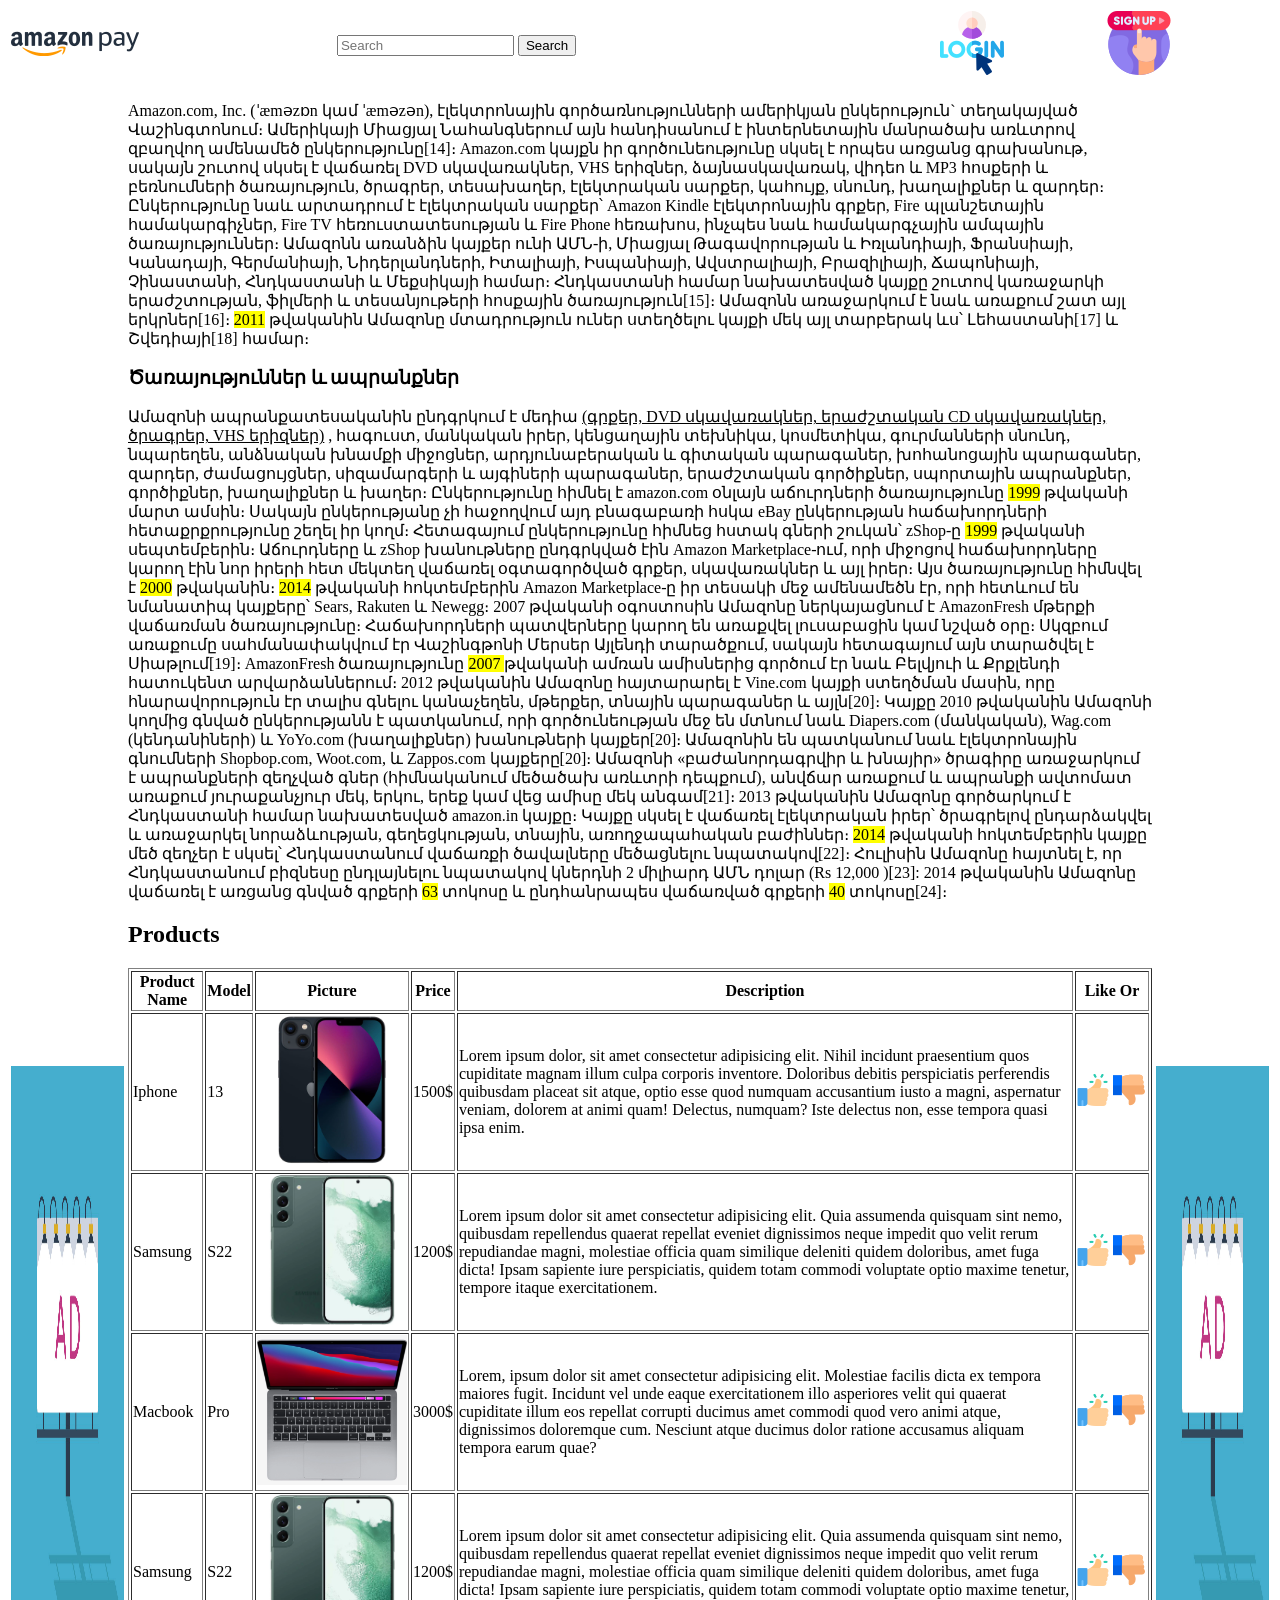
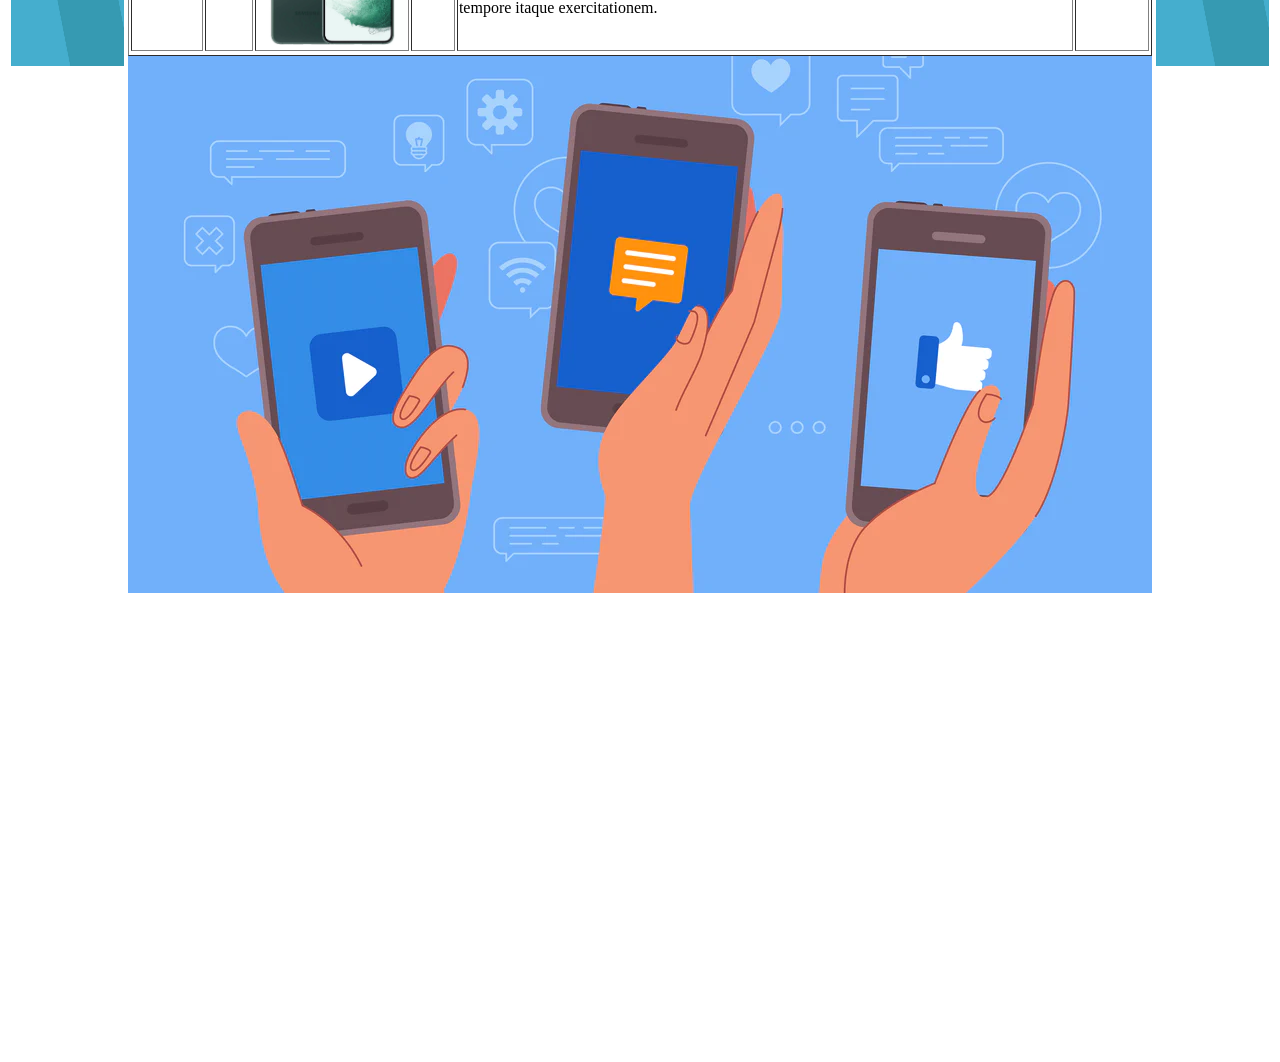
==== index.html @ e78367de "fr" ====
<!DOCTYPE html>
<html lang="en">

<head>
    <meta charset="UTF-8">
    <meta http-equiv="X-UA-Compatible" content="IE=edge">
    <meta name="viewport" content="width=device-width, initial-scale=1.0">
    <title>Document</title>
</head>

<body>
    <header>
        <table width="100%">
            <tr>
                <td>
                    <img src="./images/amazon-pay.png" alt="Logo">
                </td>
                <td>
                    <form action="">
                        <input type="text" placeholder="Search" name="search" id="search">
                        <button>Search</button>
                    </form>
                </td>
                <td>
                    <a href="./login.html">
                        <img src="./images/login.png" alt="Login">
                    </a>
                </td>
                <td>
                    <a href="./register.html">
                        <img src="./images/signup.png" alt="Register">
                    </a>
                </td>
            </tr>

        </table>
    </header>

    <table>
        <tr>
            <td width="20%">
                <aside>
                    <img src="./images/ads.jpg" alt="ADS" width="100%" height="600px">
                </aside>
            </td>
            <td>
                <main>
                    <p>Amazon.com, Inc. (ˈæməzɒn կամ ˈæməzən), էլեկտրոնային գործառնությունների ամերիկյան ընկերություն`
                        տեղակայված Վաշինգտոնում։ Ամերիկայի Միացյալ Նահանգներում այն հանդիսանում է ինտերնետային մանրածախ
                        առևտրով զբաղվող ամենամեծ ընկերությունը[14]։ Amazon.com կայքն իր գործունեությունը սկսել է որպես
                        առցանց գրախանութ, սակայն շուտով սկսել է վաճառել DVD սկավառակներ, VHS երիզներ, ձայնասկավառակ,
                        վիդեո և MP3 հոսքերի և բեռնումների ծառայություն, ծրագրեր, տեսախաղեր, էլեկտրական սարքեր, կահույք,
                        սնունդ, խաղալիքներ և զարդեր։ Ընկերությունը նաև արտադրում է էլեկտրական սարքեր՝ Amazon Kindle
                        էլեկտրոնային գրքեր, Fire պլանշետային համակարգիչներ, Fire TV հեռուստատեսության և Fire Phone
                        հեռախոս, ինչպես նաև համակարգչային ամպային ծառայություններ։

                        Ամազոնն առանձին կայքեր ունի ԱՄՆ-ի, Միացյալ Թագավորության և Իռլանդիայի, Ֆրանսիայի, Կանադայի,
                        Գերմանիայի, Նիդերլանդների, Իտալիայի, Իսպանիայի, Ավստրալիայի, Բրազիլիայի, Ճապոնիայի, Չինաստանի,
                        Հնդկաստանի և Մեքսիկայի համար։ Հնդկաստանի համար նախատեսված կայքը շուտով կառաջարկի երաժշտության,
                        ֆիլմերի և տեսանյութերի հոսքային ծառայություն[15]։ Ամազոնն առաջարկում է նաև առաքում շատ այլ
                        երկրներ[16]։ <mark>2011</mark> թվականին Ամազոնը մտադրություն ուներ ստեղծելու կայքի մեկ այլ
                        տարբերակ ևս՝
                        Լեհաստանի[17] և Շվեդիայի[18] համար։</p>
                    <h3>Ծառայություններ և ապրանքներ</h3>
                    <p>Ամազոնի ապրանքատեսականին ընդգրկում է մեդիա <ins>(գրքեր, DVD սկավառակներ, երաժշտական CD
                            սկավառակներ,
                            ծրագրեր, VHS երիզներ)</ins> , հագուստ, մանկական իրեր, կենցաղային տեխնիկա, կոսմետիկա,
                        գուրմանների
                        սնունդ, նպարեղեն, անձնական խնամքի միջոցներ, արդյունաբերական և գիտական պարագաներ, խոհանոցային
                        պարագաներ, զարդեր, ժամացույցներ, սիզամարգերի և այգիների պարագաներ, երաժշտական գործիքներ,
                        սպորտային ապրանքներ, գործիքներ, խաղալիքներ և խաղեր։

                        Ընկերությունը հիմնել է amazon.com օնլայն աճուրդների ծառայությունը <mark>1999</mark> թվականի մարտ
                        ամսին։
                        Սակայն ընկերությանը չի հաջողվում այդ բնագաբառի հսկա eBay ընկերության հաճախորդների
                        հետաքրքրությունը շեղել իր կողմ։ Հետագայում ընկերությունը հիմնեց հստակ գների շուկան՝ zShop-ը
                        <mark>1999</mark>
                        թվականի սեպտեմբերին։ Աճուրդները և zShop խանութները ընդգրկված էին Amazon Marketplace-ում, որի
                        միջոցով հաճախորդները կարող էին նոր իրերի հետ մեկտեղ վաճառել օգտագործված գրքեր, սկավառակներ և այլ
                        իրեր։ Այս ծառայությունը հիմնվել է <mark>2000</mark> թվականին։ <mark>2014</mark> թվականի
                        հոկտեմբերին Amazon Marketplace-ը
                        իր տեսակի մեջ ամենամեծն էր, որի հետևում են նմանատիպ կայքերը՝ Sears, Rakuten և Newegg։

                        2007 թվականի օգոստոսին Ամազոնը ներկայացնում է AmazonFresh մթերքի վաճառման ծառայությունը։
                        Հաճախորդների պատվերները կարող են առաքվել լուսաբացին կամ նշված օրը։ Սկզբում առաքումը
                        սահմանափակվում էր Վաշինգթոնի Մերսեր Այլենդի տարածքում, սակայն հետագայում այն տարածվել է
                        Սիաթլում[19]։ AmazonFresh ծառայությունը <mark> 2007 </mark> թվականի ամռան ամիսներից գործում էր
                        նաև Բելվյուի և
                        Քրքլենդի հատուկենտ արվարձաններում։

                        2012 թվականին Ամազոնը հայտարարել է Vine.com կայքի ստեղծման մասին, որը հնարավորություն էր տալիս
                        գնելու կանաչեղեն, մթերքեր, տնային պարագաներ և այլն[20]։ Կայքը 2010 թվականին Ամազոնի կողմից գնված
                        ընկերությանն է պատկանում, որի գործունեության մեջ են մտնում նաև Diapers.com (մանկական), Wag.com
                        (կենդանիների) և YoYo.com (խաղալիքներ) խանութների կայքեր[20]։ Ամազոնին են պատկանում նաև
                        էլեկտրոնային գնումների Shopbop.com, Woot.com, և Zappos.com կայքերը[20]։

                        Ամազոնի «բաժանորդագրվիր և խնայիր» ծրագիրը առաջարկում է ապրանքների զեղչված գներ (հիմնականում
                        մեծածախ առևտրի դեպքում), անվճար առաքում և ապրանքի ավտոմատ առաքում յուրաքանչյուր մեկ, երկու, երեք
                        կամ վեց ամիսը մեկ անգամ[21]։

                        2013 թվականին Ամազոնը գործարկում է Հնդկաստանի համար նախատեսված amazon.in կայքը։ Կայքը սկսել է
                        վաճառել էլեկտրական իրեր՝ ծրագրելով ընդարձակվել և առաջարկել նորաձևության, գեղեցկության, տնային,
                        առողջապահական բաժիններ։ <mark>2014</mark> թվականի հոկտեմբերին կայքը մեծ զեղչեր է սկսել՝
                        Հնդկաստանում վաճառքի
                        ծավալները մեծացնելու նպատակով[22]։ Հուլիսին Ամազոնը հայտնել է, որ Հնդկաստանում բիզնեսը
                        ընդլայնելու նպատակով կներդնի 2 միլիարդ ԱՄՆ դոլար (Rs 12,000 )[23]:

                        2014 թվականին Ամազոնը վաճառել է առցանց գնված գրքերի <mark>63</mark> տոկոսը և ընդհանրապես
                        վաճառված գրքերի
                        <mark>40</mark>
                        տոկոսը[24]։
                    </p>
                    <h2>Products</h2>
                    <table width="100%" border="1">
                        <thead>
                            <tr>
                                <th>Product Name</th>
                                <th>Model</th>
                                <th>Picture</th>
                                <th>Price</th>
                                <th>Description</th>
                                <th>Like Or</th>
                            </tr>
                        </thead>
                        <tbody>
                            <tr>
                                <td>Iphone</td>
                                <td>13</td>
                                <td>
                                    <img src="./images/apple_iphone_13_medianoche_01_l.jpg" alt="Apple" width="150px">
                                </td>
                                <td>1500$</td>
                                <td>Lorem ipsum dolor, sit amet consectetur adipisicing elit. Nihil incidunt praesentium
                                    quos cupiditate magnam illum culpa corporis inventore. Doloribus debitis
                                    perspiciatis perferendis quibusdam placeat sit atque, optio esse quod numquam
                                    accusantium iusto a magni, aspernatur veniam, dolorem at animi quam! Delectus,
                                    numquam? Iste delectus non, esse tempora quasi ipsa enim.
                                </td>
                                <td width="70px">
                                    <img src="./images/like.png" alt="Like">
                                    <img src="./images/dislike.png" alt="disLike">
                                </td>
                            </tr>
                            <tr>
                                <td>Samsung</td>
                                <td>S22</td>
                                <td>
                                    <img src="./images/s22_green.jpg" alt="s22" width="150px">
                                </td>
                                <td>1200$</td>
                                <td>
                                    Lorem ipsum dolor sit amet consectetur adipisicing elit. Quia assumenda quisquam
                                    sint nemo, quibusdam repellendus quaerat repellat eveniet dignissimos neque impedit
                                    quo velit rerum repudiandae magni, molestiae officia quam similique deleniti quidem
                                    doloribus, amet fuga dicta! Ipsam sapiente iure perspiciatis, quidem totam commodi
                                    voluptate optio maxime tenetur, tempore itaque exercitationem.
                                </td>
                                <td width="70px">
                                    <img src="./images/like.png" alt="Like">
                                    <img src="./images/dislike.png" alt="disLike">
                                </td>
                            </tr>
                            <tr>
                                <td>Macbook</td>
                                <td>Pro</td>
                                <td>
                                    <img src="./images/201210170013650001.webp" alt="MAc" width="150px">
                                </td>
                                <td>3000$</td>
                                <td>
                                    Lorem, ipsum dolor sit amet consectetur adipisicing elit. Molestiae facilis dicta ex
                                    tempora maiores fugit. Incidunt vel unde eaque exercitationem illo asperiores velit
                                    qui quaerat cupiditate illum eos repellat corrupti ducimus amet commodi quod vero
                                    animi atque, dignissimos doloremque cum. Nesciunt atque ducimus dolor ratione
                                    accusamus aliquam tempora earum quae?
                                </td>
                                <td width="70px">
                                    <img src="./images/like.png" alt="Like">
                                    <img src="./images/dislike.png" alt="disLike">
                                </td>
                            </tr>
                            <tr>
                                <td>Samsung</td>
                                <td>S22</td>
                                <td>
                                    <img src="./images/s22_green.jpg" alt="s22" width="150px">
                                </td>
                                <td>1200$</td>
                                <td>
                                    Lorem ipsum dolor sit amet consectetur adipisicing elit. Quia assumenda quisquam
                                    sint nemo, quibusdam repellendus quaerat repellat eveniet dignissimos neque impedit
                                    quo velit rerum repudiandae magni, molestiae officia quam similique deleniti quidem
                                    doloribus, amet fuga dicta! Ipsam sapiente iure perspiciatis, quidem totam commodi
                                    voluptate optio maxime tenetur, tempore itaque exercitationem.
                                </td>
                                <td width="70px">
                                    <img src="./images/like.png" alt="Like">
                                    <img src="./images/dislike.png" alt="disLike">
                                </td>
                            </tr>
                            <tr>

                        </tbody>
                    </table>

                    <footer>
                        <!-- <img src="./images/FB_ad.webp" alt="Fb" width="100%"> -->
                        <img src="./images/FB_ad.webp" usemap="#image-map">

                        <map name="image-map">
                            <area target="_blank" alt="Youtube" title="Youtube" href="https://www.youtube.com"
                                coords="182,280,191,364,276,354,267,273" shape="poly">
                            <area alt="Message" title="Message" href="tel:+37498989898"
                                coords="487,182,482,238,510,240,508,255,524,244,552,246,559,191" shape="poly">
                            <area target="_blank" alt="Facebook" title="Facebook" href="https://www.facebook.com"
                                coords="792,282,788,331,806,331,811,326,827,330,851,334,854,323,856,312,862,302,860,292,834,283,832,266,819,282"
                                shape="poly">
                            <section>
                                <iframe
                                    src="https://www.google.com/maps/embed?pb=!1m18!1m12!1m3!1d3612.9480985951986!2d55.16802564214456!3d25.103618187891367!2m3!1f0!2f0!3f0!3m2!1i1024!2i768!4f13.1!3m3!1m2!1s0x3e5f6b9a6ca99905%3A0xa44ae83fa4c138dc!2sAmazon%20Payment%20Services!5e0!3m2!1shy!2sam!4v1677506865015!5m2!1shy!2sam"
                                    width="100%" height="450" style="border:0;" allowfullscreen="" loading="lazy"
                                    referrerpolicy="no-referrer-when-downgrade"></iframe>
                            </section>
                    </footer>

                </main>

            </td>
            <td width="20%">
                <aside>
                    <img src="./images/ads.jpg" alt="ADS" width="100%" height="600px">
                </aside>

            </td>
        </tr>

    </table>


</body>

</html>
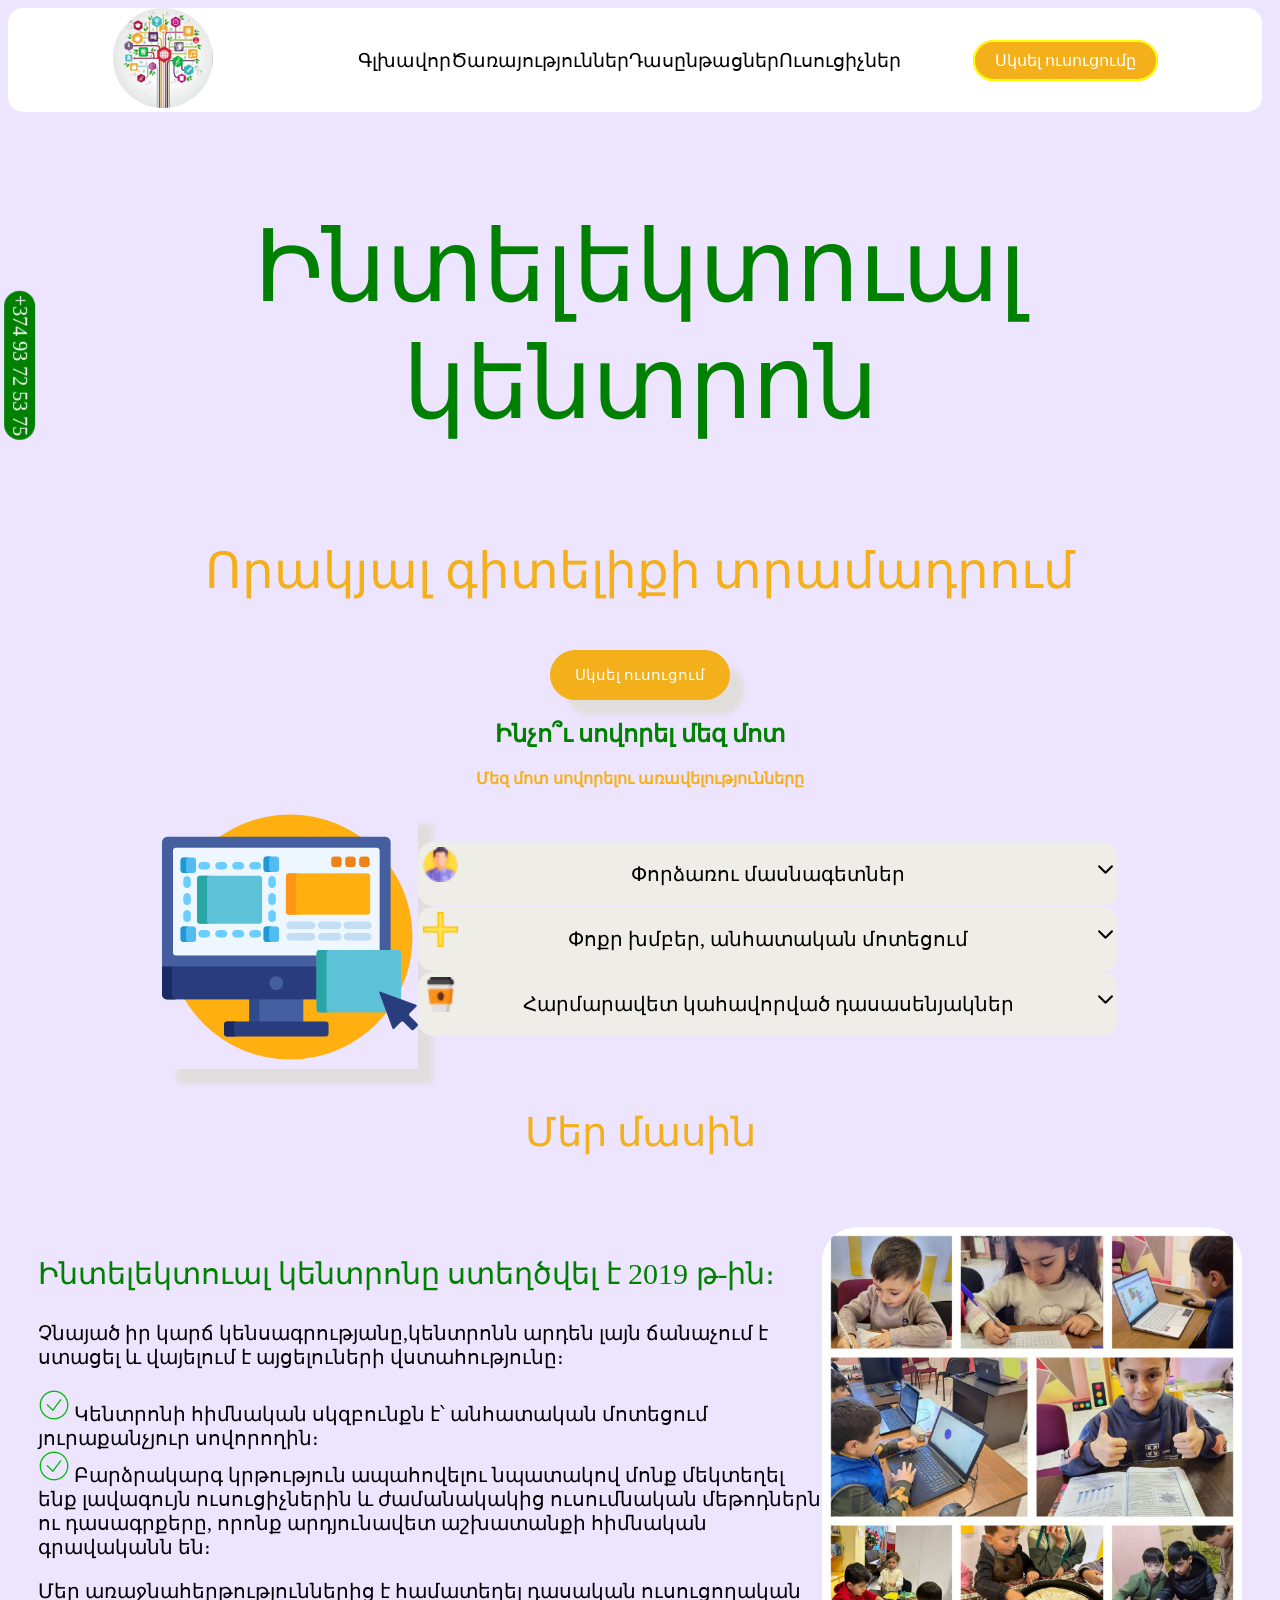
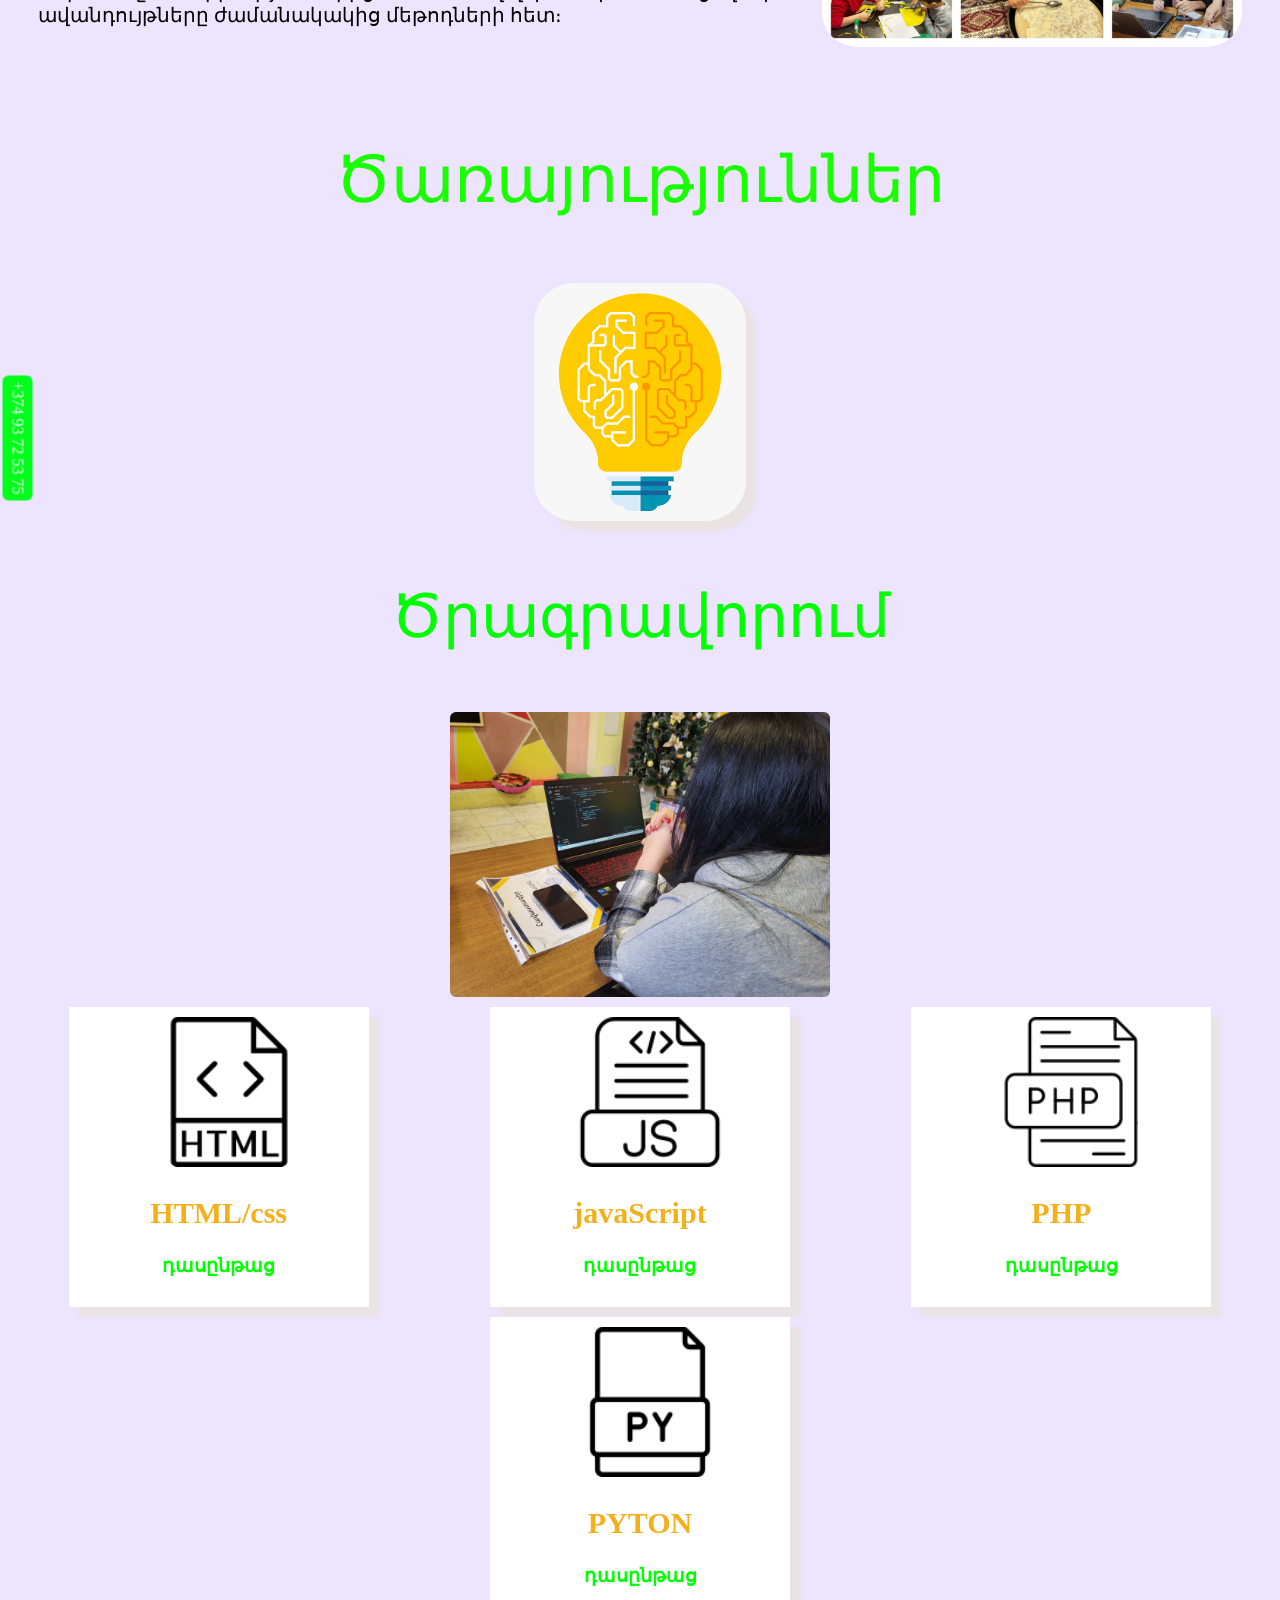
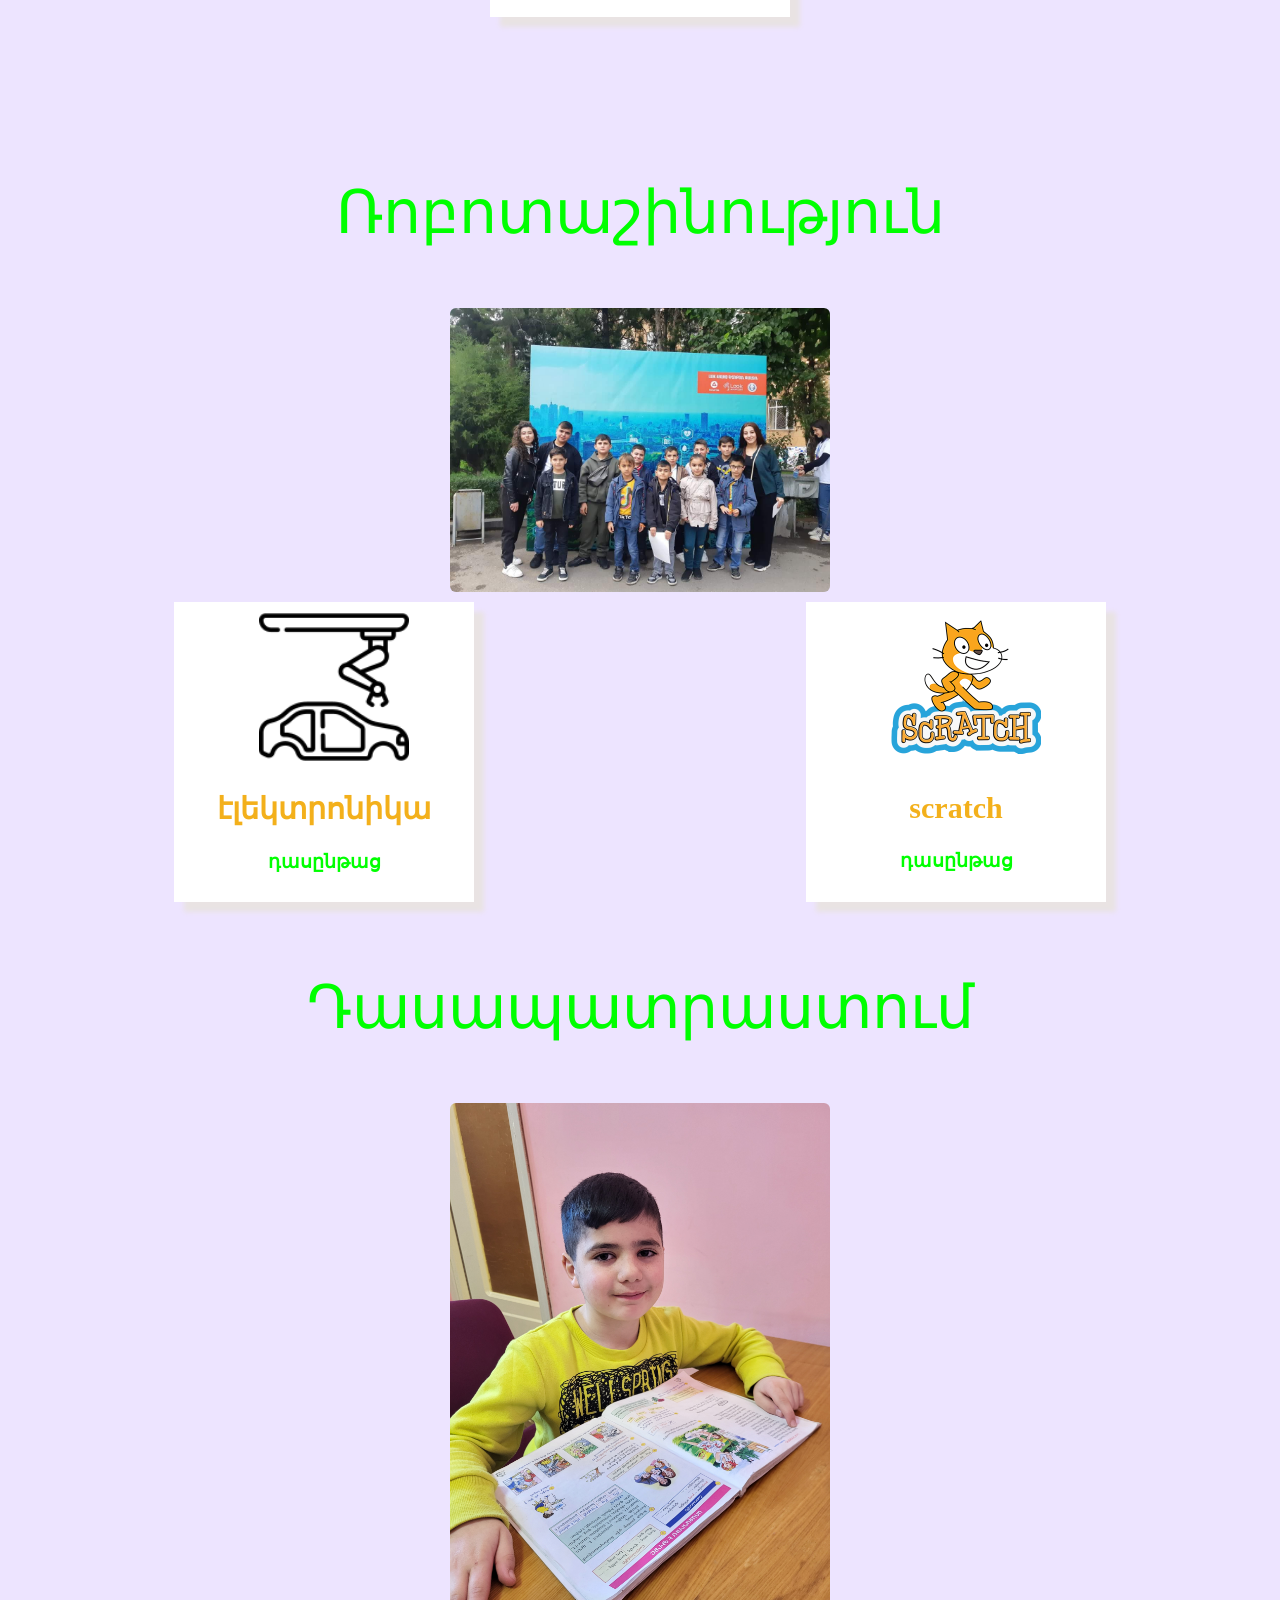
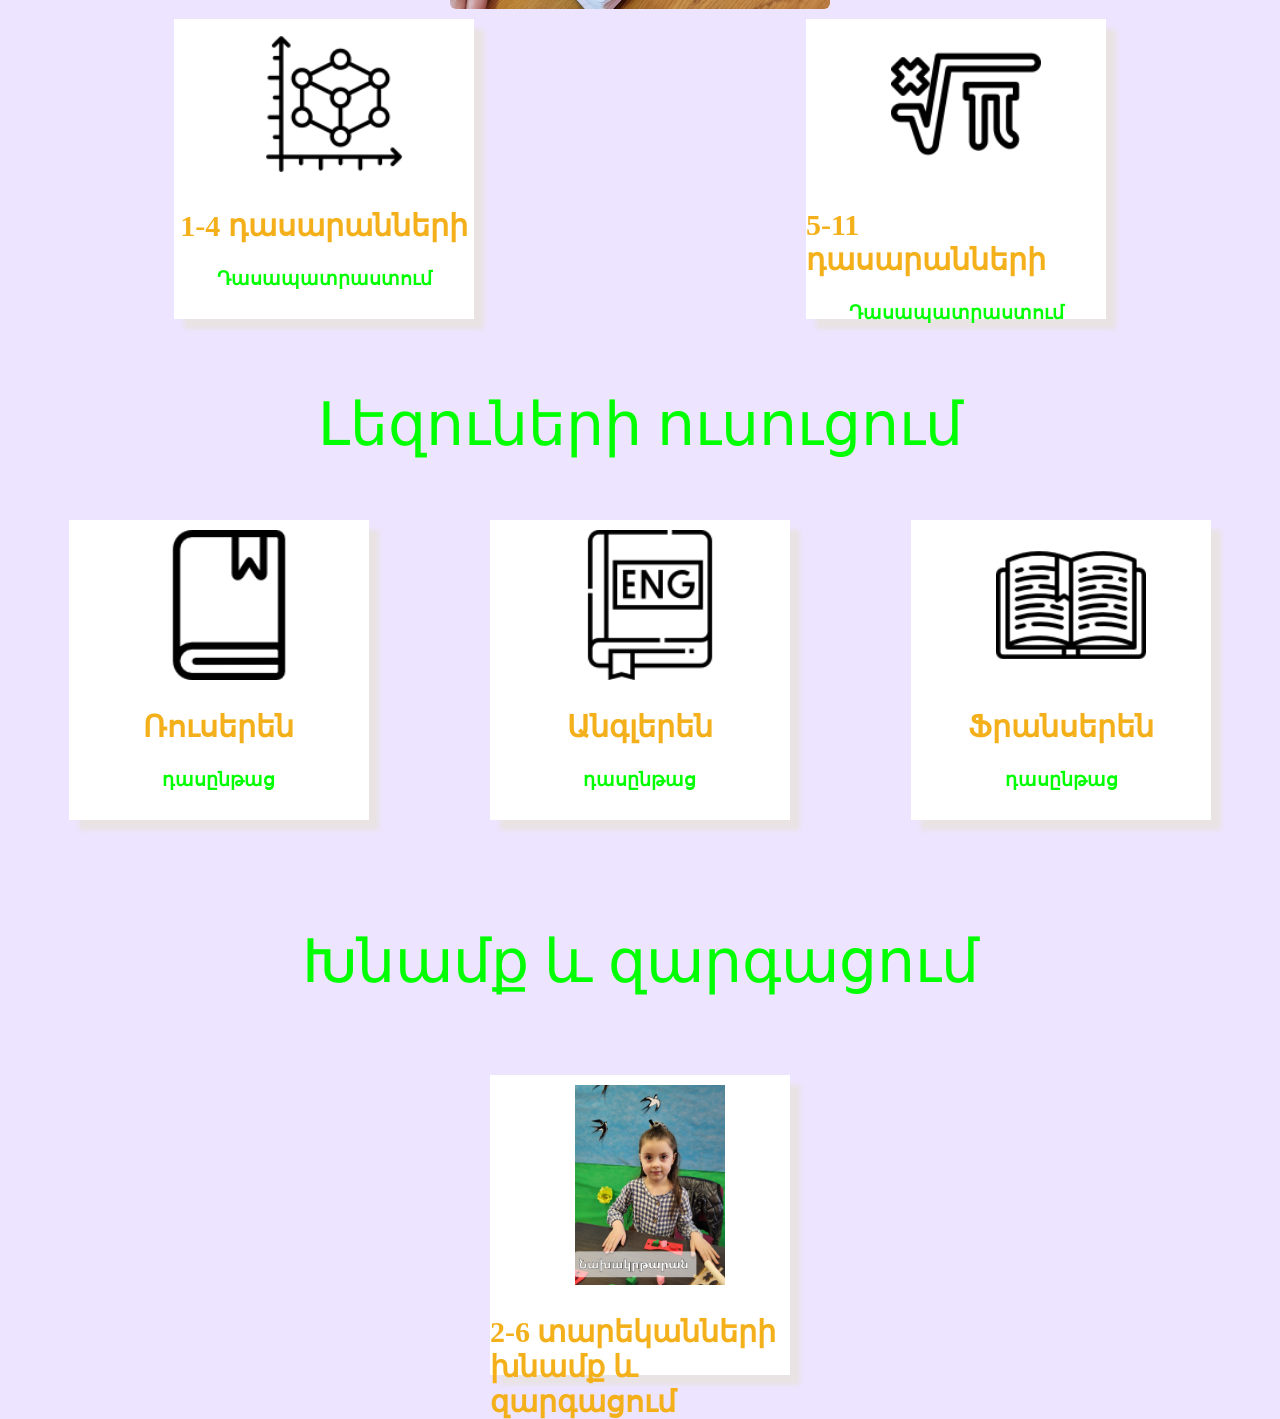
==== commit 25b15d06: "first" ====
--- a/index.html
+++ b/index.html
@@ -5,237 +5,261 @@
     <meta charset="UTF-8">
     <meta http-equiv="X-UA-Compatible" content="IE=edge">
     <meta name="viewport" content="width=device-width, initial-scale=1.0">
+    <link rel="stylesheet" href="/css/style.css">
+    <link rel="stylesheet" href="/css/style1.css">
     <title>Document</title>
 </head>
 
 <body>
     <header>
-        <table width="100%">
-            <tr>
-                <td>
-                    <img src="./images/amazon-pay.png" alt="Logo">
-                </td>
-                <td>
-                    <form action="">
-                        <input type="text" placeholder="Search" name="search" id="search">
-                        <button>Search</button>
-                    </form>
-                </td>
-                <td>
-                    <a href="./login.html">
-                        <img src="./images/login.png" alt="Login">
-                    </a>
-                </td>
-                <td>
-                    <a href="./register.html">
-                        <img src="./images/signup.png" alt="Register">
-                    </a>
-                </td>
-            </tr>
-
-        </table>
+        <div class="logo">
+            <a href="index.html"><img src="./images/logo.jpg" alt="nkar"></a>
+        </div>
+        <nav>
+            <ul>
+                <li>
+                    <a href="#intelektual">Գլխավոր </a>
+                    <div></div>
+                </li>
+
+
+                <li>
+                    <a href="#tarayutyun">Ծառայություններ</a>
+                    <div></div>
+                </li>
+
+
+                <li>
+                    <a href="">Դասընթացներ</a>
+                    <div></div>
+                </li>
+                <li>
+                    <a href="">Ուսուցիչներ</a>
+                    <div></div>
+                </li>
+            </ul>
+
+        </nav>
+
+        <div>
+            <a href="tel:+37493725375" class="startButton">Սկսել ուսուցումը</a>
+
+        </div>
+
+
     </header>
-
-    <table>
-        <tr>
-            <td width="20%">
-                <aside>
-                    <img src="./images/ads.jpg" alt="ADS" width="100%" height="600px">
-                </aside>
-            </td>
-            <td>
-                <main>
-                    <p>Amazon.com, Inc. (ˈæməzɒn կամ ˈæməzən), էլեկտրոնային գործառնությունների ամերիկյան ընկերություն`
-                        տեղակայված Վաշինգտոնում։ Ամերիկայի Միացյալ Նահանգներում այն հանդիսանում է ինտերնետային մանրածախ
-                        առևտրով զբաղվող ամենամեծ ընկերությունը[14]։ Amazon.com կայքն իր գործունեությունը սկսել է որպես
-                        առցանց գրախանութ, սակայն շուտով սկսել է վաճառել DVD սկավառակներ, VHS երիզներ, ձայնասկավառակ,
-                        վիդեո և MP3 հոսքերի և բեռնումների ծառայություն, ծրագրեր, տեսախաղեր, էլեկտրական սարքեր, կահույք,
-                        սնունդ, խաղալիքներ և զարդեր։ Ընկերությունը նաև արտադրում է էլեկտրական սարքեր՝ Amazon Kindle
-                        էլեկտրոնային գրքեր, Fire պլանշետային համակարգիչներ, Fire TV հեռուստատեսության և Fire Phone
-                        հեռախոս, ինչպես նաև համակարգչային ամպային ծառայություններ։
-
-                        Ամազոնն առանձին կայքեր ունի ԱՄՆ-ի, Միացյալ Թագավորության և Իռլանդիայի, Ֆրանսիայի, Կանադայի,
-                        Գերմանիայի, Նիդերլանդների, Իտալիայի, Իսպանիայի, Ավստրալիայի, Բրազիլիայի, Ճապոնիայի, Չինաստանի,
-                        Հնդկաստանի և Մեքսիկայի համար։ Հնդկաստանի համար նախատեսված կայքը շուտով կառաջարկի երաժշտության,
-                        ֆիլմերի և տեսանյութերի հոսքային ծառայություն[15]։ Ամազոնն առաջարկում է նաև առաքում շատ այլ
-                        երկրներ[16]։ <mark>2011</mark> թվականին Ամազոնը մտադրություն ուներ ստեղծելու կայքի մեկ այլ
-                        տարբերակ ևս՝
-                        Լեհաստանի[17] և Շվեդիայի[18] համար։</p>
-                    <h3>Ծառայություններ և ապրանքներ</h3>
-                    <p>Ամազոնի ապրանքատեսականին ընդգրկում է մեդիա <ins>(գրքեր, DVD սկավառակներ, երաժշտական CD
-                            սկավառակներ,
-                            ծրագրեր, VHS երիզներ)</ins> , հագուստ, մանկական իրեր, կենցաղային տեխնիկա, կոսմետիկա,
-                        գուրմանների
-                        սնունդ, նպարեղեն, անձնական խնամքի միջոցներ, արդյունաբերական և գիտական պարագաներ, խոհանոցային
-                        պարագաներ, զարդեր, ժամացույցներ, սիզամարգերի և այգիների պարագաներ, երաժշտական գործիքներ,
-                        սպորտային ապրանքներ, գործիքներ, խաղալիքներ և խաղեր։
-
-                        Ընկերությունը հիմնել է amazon.com օնլայն աճուրդների ծառայությունը <mark>1999</mark> թվականի մարտ
-                        ամսին։
-                        Սակայն ընկերությանը չի հաջողվում այդ բնագաբառի հսկա eBay ընկերության հաճախորդների
-                        հետաքրքրությունը շեղել իր կողմ։ Հետագայում ընկերությունը հիմնեց հստակ գների շուկան՝ zShop-ը
-                        <mark>1999</mark>
-                        թվականի սեպտեմբերին։ Աճուրդները և zShop խանութները ընդգրկված էին Amazon Marketplace-ում, որի
-                        միջոցով հաճախորդները կարող էին նոր իրերի հետ մեկտեղ վաճառել օգտագործված գրքեր, սկավառակներ և այլ
-                        իրեր։ Այս ծառայությունը հիմնվել է <mark>2000</mark> թվականին։ <mark>2014</mark> թվականի
-                        հոկտեմբերին Amazon Marketplace-ը
-                        իր տեսակի մեջ ամենամեծն էր, որի հետևում են նմանատիպ կայքերը՝ Sears, Rakuten և Newegg։
-
-                        2007 թվականի օգոստոսին Ամազոնը ներկայացնում է AmazonFresh մթերքի վաճառման ծառայությունը։
-                        Հաճախորդների պատվերները կարող են առաքվել լուսաբացին կամ նշված օրը։ Սկզբում առաքումը
-                        սահմանափակվում էր Վաշինգթոնի Մերսեր Այլենդի տարածքում, սակայն հետագայում այն տարածվել է
-                        Սիաթլում[19]։ AmazonFresh ծառայությունը <mark> 2007 </mark> թվականի ամռան ամիսներից գործում էր
-                        նաև Բելվյուի և
-                        Քրքլենդի հատուկենտ արվարձաններում։
-
-                        2012 թվականին Ամազոնը հայտարարել է Vine.com կայքի ստեղծման մասին, որը հնարավորություն էր տալիս
-                        գնելու կանաչեղեն, մթերքեր, տնային պարագաներ և այլն[20]։ Կայքը 2010 թվականին Ամազոնի կողմից գնված
-                        ընկերությանն է պատկանում, որի գործունեության մեջ են մտնում նաև Diapers.com (մանկական), Wag.com
-                        (կենդանիների) և YoYo.com (խաղալիքներ) խանութների կայքեր[20]։ Ամազոնին են պատկանում նաև
-                        էլեկտրոնային գնումների Shopbop.com, Woot.com, և Zappos.com կայքերը[20]։
-
-                        Ամազոնի «բաժանորդագրվիր և խնայիր» ծրագիրը առաջարկում է ապրանքների զեղչված գներ (հիմնականում
-                        մեծածախ առևտրի դեպքում), անվճար առաքում և ապրանքի ավտոմատ առաքում յուրաքանչյուր մեկ, երկու, երեք
-                        կամ վեց ամիսը մեկ անգամ[21]։
-
-                        2013 թվականին Ամազոնը գործարկում է Հնդկաստանի համար նախատեսված amazon.in կայքը։ Կայքը սկսել է
-                        վաճառել էլեկտրական իրեր՝ ծրագրելով ընդարձակվել և առաջարկել նորաձևության, գեղեցկության, տնային,
-                        առողջապահական բաժիններ։ <mark>2014</mark> թվականի հոկտեմբերին կայքը մեծ զեղչեր է սկսել՝
-                        Հնդկաստանում վաճառքի
-                        ծավալները մեծացնելու նպատակով[22]։ Հուլիսին Ամազոնը հայտնել է, որ Հնդկաստանում բիզնեսը
-                        ընդլայնելու նպատակով կներդնի 2 միլիարդ ԱՄՆ դոլար (Rs 12,000 )[23]:
-
-                        2014 թվականին Ամազոնը վաճառել է առցանց գնված գրքերի <mark>63</mark> տոկոսը և ընդհանրապես
-                        վաճառված գրքերի
-                        <mark>40</mark>
-                        տոկոսը[24]։
-                    </p>
-                    <h2>Products</h2>
-                    <table width="100%" border="1">
-                        <thead>
-                            <tr>
-                                <th>Product Name</th>
-                                <th>Model</th>
-                                <th>Picture</th>
-                                <th>Price</th>
-                                <th>Description</th>
-                                <th>Like Or</th>
-                            </tr>
-                        </thead>
-                        <tbody>
-                            <tr>
-                                <td>Iphone</td>
-                                <td>13</td>
-                                <td>
-                                    <img src="./images/apple_iphone_13_medianoche_01_l.jpg" alt="Apple" width="150px">
-                                </td>
-                                <td>1500$</td>
-                                <td>Lorem ipsum dolor, sit amet consectetur adipisicing elit. Nihil incidunt praesentium
-                                    quos cupiditate magnam illum culpa corporis inventore. Doloribus debitis
-                                    perspiciatis perferendis quibusdam placeat sit atque, optio esse quod numquam
-                                    accusantium iusto a magni, aspernatur veniam, dolorem at animi quam! Delectus,
-                                    numquam? Iste delectus non, esse tempora quasi ipsa enim.
-                                </td>
-                                <td width="70px">
-                                    <img src="./images/like.png" alt="Like">
-                                    <img src="./images/dislike.png" alt="disLike">
-                                </td>
-                            </tr>
-                            <tr>
-                                <td>Samsung</td>
-                                <td>S22</td>
-                                <td>
-                                    <img src="./images/s22_green.jpg" alt="s22" width="150px">
-                                </td>
-                                <td>1200$</td>
-                                <td>
-                                    Lorem ipsum dolor sit amet consectetur adipisicing elit. Quia assumenda quisquam
-                                    sint nemo, quibusdam repellendus quaerat repellat eveniet dignissimos neque impedit
-                                    quo velit rerum repudiandae magni, molestiae officia quam similique deleniti quidem
-                                    doloribus, amet fuga dicta! Ipsam sapiente iure perspiciatis, quidem totam commodi
-                                    voluptate optio maxime tenetur, tempore itaque exercitationem.
-                                </td>
-                                <td width="70px">
-                                    <img src="./images/like.png" alt="Like">
-                                    <img src="./images/dislike.png" alt="disLike">
-                                </td>
-                            </tr>
-                            <tr>
-                                <td>Macbook</td>
-                                <td>Pro</td>
-                                <td>
-                                    <img src="./images/201210170013650001.webp" alt="MAc" width="150px">
-                                </td>
-                                <td>3000$</td>
-                                <td>
-                                    Lorem, ipsum dolor sit amet consectetur adipisicing elit. Molestiae facilis dicta ex
-                                    tempora maiores fugit. Incidunt vel unde eaque exercitationem illo asperiores velit
-                                    qui quaerat cupiditate illum eos repellat corrupti ducimus amet commodi quod vero
-                                    animi atque, dignissimos doloremque cum. Nesciunt atque ducimus dolor ratione
-                                    accusamus aliquam tempora earum quae?
-                                </td>
-                                <td width="70px">
-                                    <img src="./images/like.png" alt="Like">
-                                    <img src="./images/dislike.png" alt="disLike">
-                                </td>
-                            </tr>
-                            <tr>
-                                <td>Samsung</td>
-                                <td>S22</td>
-                                <td>
-                                    <img src="./images/s22_green.jpg" alt="s22" width="150px">
-                                </td>
-                                <td>1200$</td>
-                                <td>
-                                    Lorem ipsum dolor sit amet consectetur adipisicing elit. Quia assumenda quisquam
-                                    sint nemo, quibusdam repellendus quaerat repellat eveniet dignissimos neque impedit
-                                    quo velit rerum repudiandae magni, molestiae officia quam similique deleniti quidem
-                                    doloribus, amet fuga dicta! Ipsam sapiente iure perspiciatis, quidem totam commodi
-                                    voluptate optio maxime tenetur, tempore itaque exercitationem.
-                                </td>
-                                <td width="70px">
-                                    <img src="./images/like.png" alt="Like">
-                                    <img src="./images/dislike.png" alt="disLike">
-                                </td>
-                            </tr>
-                            <tr>
-
-                        </tbody>
-                    </table>
-
-                    <footer>
-                        <!-- <img src="./images/FB_ad.webp" alt="Fb" width="100%"> -->
-                        <img src="./images/FB_ad.webp" usemap="#image-map">
-
-                        <map name="image-map">
-                            <area target="_blank" alt="Youtube" title="Youtube" href="https://www.youtube.com"
-                                coords="182,280,191,364,276,354,267,273" shape="poly">
-                            <area alt="Message" title="Message" href="tel:+37498989898"
-                                coords="487,182,482,238,510,240,508,255,524,244,552,246,559,191" shape="poly">
-                            <area target="_blank" alt="Facebook" title="Facebook" href="https://www.facebook.com"
-                                coords="792,282,788,331,806,331,811,326,827,330,851,334,854,323,856,312,862,302,860,292,834,283,832,266,819,282"
-                                shape="poly">
-                            <section>
-                                <iframe
-                                    src="https://www.google.com/maps/embed?pb=!1m18!1m12!1m3!1d3612.9480985951986!2d55.16802564214456!3d25.103618187891367!2m3!1f0!2f0!3f0!3m2!1i1024!2i768!4f13.1!3m3!1m2!1s0x3e5f6b9a6ca99905%3A0xa44ae83fa4c138dc!2sAmazon%20Payment%20Services!5e0!3m2!1shy!2sam!4v1677506865015!5m2!1shy!2sam"
-                                    width="100%" height="450" style="border:0;" allowfullscreen="" loading="lazy"
-                                    referrerpolicy="no-referrer-when-downgrade"></iframe>
-                            </section>
-                    </footer>
-
-                </main>
-
-            </td>
-            <td width="20%">
-                <aside>
-                    <img src="./images/ads.jpg" alt="ADS" width="100%" height="600px">
-                </aside>
-
-            </td>
-        </tr>
-
-    </table>
-
+    <main class="container">
+        <span class="hamar">+374 93 72 53 75</span>
+        <div class="containerDiv">
+
+            <p class="containerHeader"><span>Ինտելեկտուալ</span> կենտրոն</p>
+            <p class="vorakjal"><span>Որակյալ</span> գիտելիքի տրամադրում</p>
+            <div class="buttonDiv">
+                <button class="button1">Սկսել ուսուցում</button>
+            </div>
+
+        </div>
+        <div class="containerImg">
+            <img src="https://scontent.fevn4-3.fna.fbcdn.net/v/t39.30808-6/327398032_487286550252251_3862021110662644483_n.jpg?_nc_cat=101&ccb=1-7&_nc_sid=efb6e6&_nc_ohc=g1ZicNa45VkAX_-NjgU&_nc_ht=scontent.fevn4-3.fna&oh=00_AfAsj-cXR2pZ_JOCDfbbqrnPrduz7xgDdycZ7fxjlar6IQ&oe=65D60384"
+                alt="">
+        </div>
+    </main>
+
+    <div class="anun">
+        <h2>Ինչո՞ւ սովորել մեզ մոտ </h2>
+        <h4>Մեզ մոտ սովորելու առավելությունները</h4>
+    </div>
+    <div class="content">
+        <div class="mainContainer">
+            <img src="./images/ux.png">
+        </div>
+        <div>
+            <div class="haider">
+                <div class="advantage">
+                    <img src="./images/man.png" alt="" class="nkar">
+                    <p class="kategory"><span>Փորձառու</span> <span>մասնագետներ</span></p>
+                    <img src="./images/arrow-down-sign-to-navigate.png" alt="" class="arrow">
+                </div>
+                <div class="avelin">
+                    <p>Դասավանդում են փորձառու մասնագետներ, ովքեր կմատուցեն <br>Ձեզ բարդ թվացող ինֆորմացիան բավականին
+                        պարզեցված
+                        տեսքով:</p>
+                </div>
+            </div>
+            <div class="haider">
+                <div class="advantage">
+                    <img src="./images/precision.png" alt="" class="nkar">
+                    <p class="kategory"><span>Փոքր խմբեր</span>, <span> անհատական մոտեցում</span></p>
+                    <img src="./images/arrow-down-sign-to-navigate.png" alt="" class="arrow">
+                </div>
+                <div class="avelin">
+                    <p>Դասընթացները անցկացվում են 6-8 սովորողից կազմված <br>խմբերով, ապահովելով անհատական մոտեցում<br>
+                        յուրաքանչյուր սովորողին:</p>
+                </div>
+            </div>
+            <div class="haider">
+                <div class="advantage">
+                    <img src="./images/coffee-cup.png" alt="" class="nkar">
+                    <p class="kategory"><span>Հարմարավետ</span> <span>կահավորված դասասենյակներ </span></p>
+                    <img src="./images/arrow-down-sign-to-navigate.png" alt="" class="arrow">
+                </div>
+                <div class="avelin">
+                    <p>Մեր հարմարավետ կահավորված դասասենյակներում Ձեր ուսման <br>պրոցեսը կդառնա էլ ավելի հաճելի։</p>
+                </div>
+            </div>
+
+
+            <!-- <div class="haider">
+                <div class="advantage">
+                    <img src="./images/headphones.png" alt="" class="nkar">
+                    <p class="kategory"><span>Օնլայն </span> <span>օգնական</span></p>
+                    <img src="./images/arrow-down-sign-to-navigate.png" alt="" class="arrow">
+                </div>
+                <div class="avelin">
+                    <p>Կուրսի ամբողջ ընթացքում դուք կստանաք հեռավար <br>աջակցություն` մասնագետի կողմից:</p>
+                </div>
+            </div> -->
+
+        </div>
+    </div>
+    <div class="title1">
+        <p>Մեր մասին</p>
+    </div>
+    <div class="aboutMe">
+        <div class="free">
+            <p class="first">Ինտելեկտուալ կենտրոնը ստեղծվել է 2019 թ-ին։</p>
+            <p class="last">Չնայած իր կարճ կենսագրությանը,կենտրոնն արդեն լայն ճանաչում է ստացել և վայելում է այցելուների
+                վստահությունը։</p>
+            <img src="./images/check.png" alt="check" class="two">
+            <span class="last">Կենտրոնի հիմնական սկզբունքն է՝ անհատական մոտեցում յուրաքանչյուր սովորողին։</span><br>
+            <img src="./images/check.png" alt="check" class="two">
+            <span class="last">Բարձրակարգ կրթություն ապահովելու նպատակով մոնք մեկտեղել ենք լավագույն ուսուցիչներին և
+                ժամանակակից ուսումնական մեթոդներն ու դասագրքերը, որոնք արդյունավետ աշխատանքի հիմնական գրավականն
+                են։</span>
+            <p class="last">Մեր առաջնահերթություններից է համատեղել դասական ուսուցողական ավանդույթները ժամանակակից
+                մեթոդների հետ։</p>
+        </div>
+        <div class="imageDiv">
+            <img src="./images/photo_2024-03-09_10-56-13.jpg" alt="">
+        </div>
+    </div>
+
+
+    <div class="tar">
+        <p id="tarayutyun">Ծառայություններ</p>
+    </div>
+
+    <section class="mastersSection">
+        <span class="letDiv">+374 93 72 53 75</span>
+        <div class="headerDiv">
+            <img class="image" src="./images/images.png" alt="nkar">
+        </div>
+
+        <p class="masterHeader">Ծրագրավորում</p>
+        <div class="nkare"> <img src="./images/20231216_115809.jpg" alt="" class="imaget">
+        </div>
+        <div class="master">
+            <div>
+                <img src="./images/free-icon-html-136446.png" alt="nkar">
+                <h2>HTML/css</h2>
+                <h3>դասընթաց</h3>
+
+            </div>
+            <div><img src="./images/free-icon-js-file-8419912.png" alt="">
+                <h2>javaScript</h2>
+                <h3>դասընթաց</h3>
+
+            </div>
+            <div><img src="./images/free-icon-php-document-9107328.png" alt="nkar">
+                <h2> PHP</h2>
+                <h3>դասընթաց</h3>
+
+            </div>
+            <div><img src="./images/free-icon-python-file-5815753.png" alt="">
+                <h2>PYTON</h2>
+                <h3>դասընթաց</h3>
+
+            </div>
+        </div>
+        <br>
+        <br>
+        <br>
+        <br>
+        <br>
+
+        <p class="masterHeader">Ռոբոտաշինություն</p>
+        <div class="nkare"> <img src="./images/IMG-20230126-WA0003.jpg" alt="" class="imaget">
+        </div>
+        <div class="master">
+
+            <div>
+                <img src="./images/car-manufacturing.png" alt="nkar">
+                <h2>էլեկտրոնիկա</h2>
+                <h3>դասընթաց</h3>
+
+            </div>
+
+            <div>
+                <img src="./images/Scratch-cat.png" alt="nkar">
+                <h2>scratch</h2>
+                <h3>դասընթաց</h3>
+
+            </div>
+
+        </div>
+
+        <p class="masterHeader">Դասապատրաստում</p>
+        <div class="nkare"><img src="./images/20230125_154319.jpg" alt="" class="imaget"></div>
+        <div class="master">
+
+
+            <div>
+                <img src="./images/mathematical.png" alt="nkar">
+                <h2>1-4 դասարանների</h2>
+                <h3>Դասապատրաստում</h3>
+
+            </div>
+
+            <div>
+                <img src="./images/school.png" alt="nkar">
+                <h2>5-11 դասարանների</h2>
+                <h3>Դասապատրաստում</h3>
+            </div>
+        </div>
+        <p class="masterHeader">Լեզուների ուսուցում</p>
+        <div class="master">
+            <div>
+                <img src="./images/agenda.png" alt="nkar">
+                <h2>Ռուսերեն</h2>
+                <h3>դասընթաց</h3>
+
+            </div>
+
+            <div>
+                <img src="./images/eng.png" alt="nkar">
+                <h2>Անգլերեն</h2>
+                <h3>դասընթաց</h3>
+            </div>
+            <div>
+                <img src="./images/open-book.png" alt="nkar">
+                <h2>Ֆրանսերեն</h2>
+                <h3>դասընթաց</h3>
+
+            </div>
+        </div>
+        </div>
+        </div>
+        </div>
+        <br>
+        <br>
+        <p class="masterHeader">Խնամք և զարգացում</p>
+        <br>
+        <div class="master">
+            <div>
+                <img src="./images/naxakrdaran.jpg" alt="nkar">
+                <h2>2-6 տարեկանների խնամք և զարգացում</h2>
+            </div>
+    </section>
 
 </body>
 
--- a/css/style.css
+++ b/css/style.css
@@ -0,0 +1,257 @@
+body{
+    background-color: #EDE4FF;
+}
+
+.containerDiv h3 {
+    font-size: 45px;
+}
+
+.containerDiv h5 {
+
+    font-size: 18px;
+}
+
+.button1 {
+    background-color: #f3b01b;
+    width: 180px;
+    border: 1px solid #f3b01b;
+    border-radius: 25px;
+    padding: 15px;
+    font-size: 15px;
+    box-shadow: 15px 15px 5px rgb(226, 221, 221);
+    color: white;
+}
+
+.button1:hover {
+    background-color: white;
+    width: 180px;
+    border: 1px solid rgb(255, 200, 0);
+    border-radius: 25px;
+    padding: 15px;
+    font-size: 15px;
+    transition: 1.2s;
+    color: black;
+}
+
+.container {
+    display: flex;
+    justify-content: center;
+    align-items: center;
+}
+
+.containerImg img {
+    width: 100%;
+    max-width: 500px;
+    border-radius: 20px;
+    box-shadow: 15px 15px 5px rgb(203, 199, 199);
+}
+
+.containerDiv h2 span {
+    font-size: 30px;
+
+}
+
+.containerDiv h5 span {
+    font-size: 25px;
+
+}
+
+.text {
+    font-size: 25px;
+}
+
+.sksel {
+    background-color: rgb(255, 200, 0);
+    border-radius: 15px;
+}
+
+.kategory {
+    font-size: 20px;
+    font-weight: 500;
+}
+
+.advantage {
+    display: flex;
+    align-items: center;
+    justify-content: space-around;
+    background-color: rgb(238, 237, 232);
+    border-radius: 15px;
+    position: relative;
+}
+
+.haider {
+    width: 700px;
+    height: 65px;
+    overflow: hidden;
+    transition: 2s;
+}
+
+
+.haider:hover {
+    height: 135px;
+}
+
+.advantage img {
+    width: 35px;
+    height: 35px;
+}
+
+.arrow {
+    width: 15px !important;
+    height: 15px !important;
+    position: absolute;
+    right: 5px;
+    top: 20px;
+}
+
+.avelin {
+    text-align: center;
+}
+
+.anun h2 {
+    text-align: center;
+    color: green;
+}
+
+.anun h4 {
+    text-align: center;
+    color:#f3b01b;
+
+}
+
+.content {
+    display: flex;
+    justify-content: center;
+    flex-wrap: wrap;
+    align-items: center;
+}
+
+.nkar {
+    position: absolute;
+    left: 5px;
+    top: 5px;
+}
+
+.containerDiv p {
+    font-size: 100px;
+    color: rgb(0, 128, 0);
+}
+
+.containerDiv .vorakjal {
+    font-size: 50px;
+    text-align: center;
+    color: #f3b01b;
+}
+
+.buttonDiv {
+
+    display: flex;
+    justify-content: center;
+
+}
+
+.containerHeader {
+    animation: headerAnim 4s;
+    margin-top: 200px;
+}
+
+@keyframes headerAnim {
+    from {
+        font-size: 10px;
+    }
+
+    to {
+        font-size: 100px;
+    }
+}
+
+.containerDiv .containerHeader {
+    text-align: center;
+}
+
+.mainContainer {
+    box-shadow: 15px 15px 5px rgb(226, 221, 221);
+}
+
+.logo img {
+    width: 100px;
+    height: 100px;
+    border-radius: 50px;
+}
+
+
+
+.hamar {
+    transform: rotate(90deg);
+    font-size: 20px;
+    position: fixed;
+    top: 350px;
+    left: -55px;
+    margin-bottom: 100px;
+    background-color: rgb(0, 128, 0);
+    color: white;
+    border-radius: 25px;
+    padding: 4px 4px;
+}
+
+@media screen and (max-width:1000px) {
+    .aboutMe{
+        flex-wrap: wrap;
+    }
+   
+}
+
+@media screen and (max-width:850px) {
+    nav {
+        display: none !important;
+    }
+   
+}
+@media screen and (max-width:750px) {
+   .haider{
+    width: 450px;
+   }
+   
+}
+
+
+
+@media only screen and (max-width:500px) {
+    p {
+        font-size: 25px !important;
+    }
+   
+}
+
+
+
+.imageDiv img {
+    width: 100%;
+    border-radius: 35px;
+    display: flex;
+}
+
+.title1 {
+    font-size: 40px;
+}
+
+.title1 p {
+    text-align: center;
+    color: #f3b01b;
+}
+
+.aboutMe {
+    padding: 30px;
+    display: flex;
+    align-items: center;
+    justify-content: center;
+}
+
+.first {
+    font-size: 30px;
+    color: green;
+}
+
+.last {
+    font-size: 20px;
+}
--- a/css/style1.css
+++ b/css/style1.css
@@ -0,0 +1,187 @@
+.master div {
+    width: 300px;
+    height: 300px;
+    margin-left: 10px;
+    margin-bottom: 10px;
+    margin-right: 10px;
+    background-color: white;
+}
+
+section h2 {
+    font-size: 30px;
+    display: flex;
+    justify-content: center;
+} 
+
+.master {
+    display: flex;
+    justify-content: space-around;
+    flex-wrap: wrap;
+
+}
+
+.master div img {
+    margin-left: 85px;
+    margin-top: 10px;
+}
+
+.master div h3 {
+    text-align: center;
+    color: rgb(0, 255, 0);
+}
+
+.master div h2 {
+    color: #f3b01b;
+}
+
+section .master div img {
+    width: 150px;
+    transition: 1.2s;
+
+}
+
+section .master div:hover img {
+    transform: scale(1.2);
+
+}
+
+section p {
+
+    text-align: center;
+    color: rgb(0, 255, 0);
+    font-size: 60px;
+}
+
+section .headerDiv {
+    display: flex;
+    justify-content: center;
+}
+
+section .headerDiv img {
+    border-radius: 40px;
+}
+
+section .master div {
+    box-shadow: 10px 10px 5px rgb(233, 227, 227);
+}
+
+.image {
+    box-shadow: 10px 10px 5px rgb(233, 227, 227);
+}
+
+.logo img {
+    width: 100px;
+    height: 100px;
+    border-radius: 50px;
+
+}
+
+nav {
+    font-size: 19px;
+    color: rgb(26, 255, 0);
+    width: 550px;
+}
+
+nav ul a {
+    color: black;
+    text-decoration: none;
+}
+
+nav ul a :hover {
+    text-decoration: yellow;
+}
+
+nav ul {
+    display: flex;
+    justify-content: space-evenly;
+    list-style: none;
+}
+
+header {
+    display: flex;
+    justify-content: space-evenly;
+    align-items: center;
+    background-color: white;
+    border-radius: 15px;
+    position:fixed;
+    width: 98%;
+    margin: 0 auto;
+    z-index: 1;
+}
+
+nav li div {
+    border: none;
+    width: 0px;
+    transition: 2s;
+    color: #f3b01b;
+}
+
+nav li:hover div {
+    width: 100%;
+    border: 1px solid yellow;
+}
+
+header div  .startButton {
+    text-decoration: none;
+    border: 2px yellow solid;
+    background-color: #f3b01b;
+    border-radius: 50px;
+    transition: 2s;
+    color: white;
+    padding: 10px 20px;
+}
+
+header div:hover .startButton {
+    background-color: white;
+    border: 2px yellow solid;
+    height: 65px;
+    width: 200px;
+    border-radius: 50px;
+    transition: 5s;
+    font-size: 24px;
+    color: #f3b01b;
+}
+
+.letDiv {
+    position: fixed;
+    left: -45px;
+    transform: rotate(90deg);
+    margin-top: 140px;
+    background-color: rgb(0, 255, 26);
+    color: white;
+    border-radius: 6px;
+    padding: 6px;
+}
+
+
+@media screen and (max-width:850px) {
+    nav {
+        display: none !important;
+    }
+}
+
+@media screen and (max-width: 500px) {
+    p {
+        font-size: 25px !important;
+    }
+}
+
+.imaget {
+    width: 30%;
+    border-radius: 6px;
+    
+}
+
+.nkare{
+    display: flex;
+    justify-content: center;
+    margin-bottom: 10px;
+}
+.containerLogo{
+    position: fixed;
+}
+#tarayutyun{
+    font-size: 65px;
+    color: rgb(26, 255, 0);
+    text-align: center;
+}  
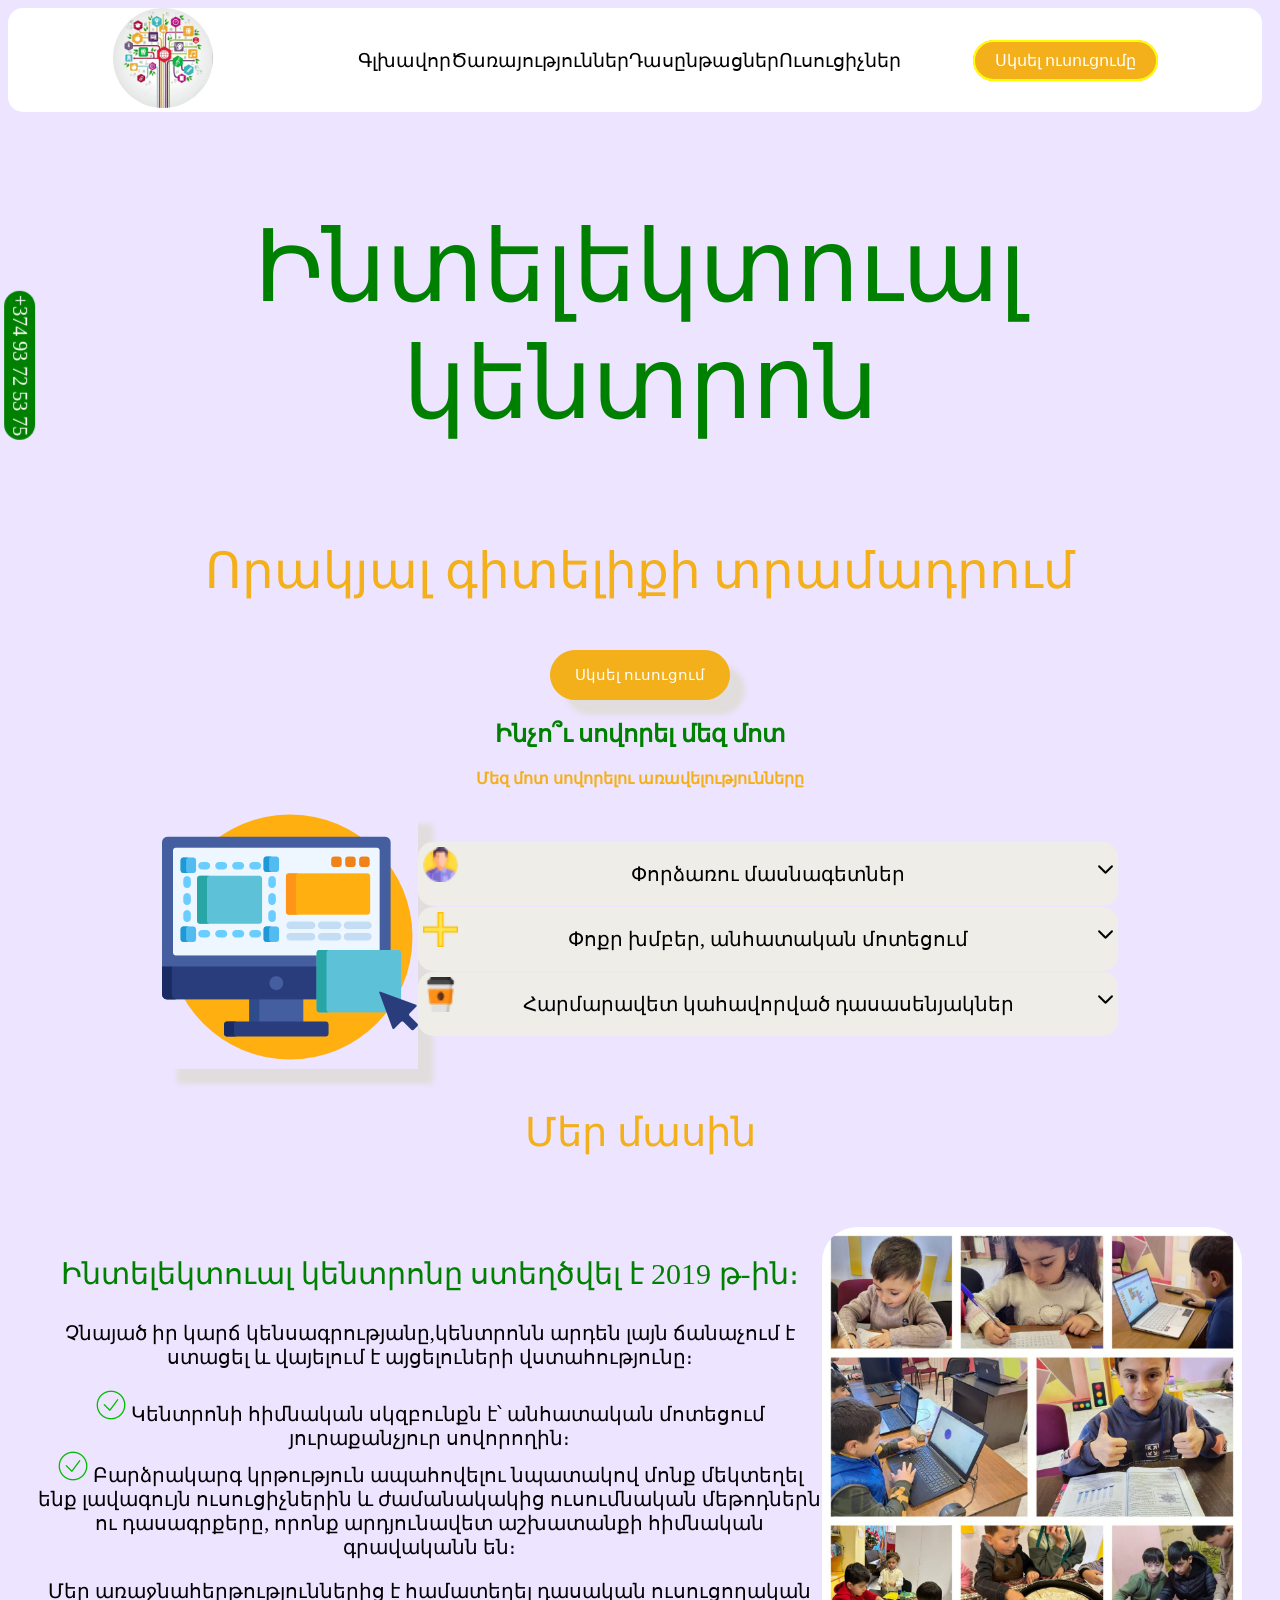
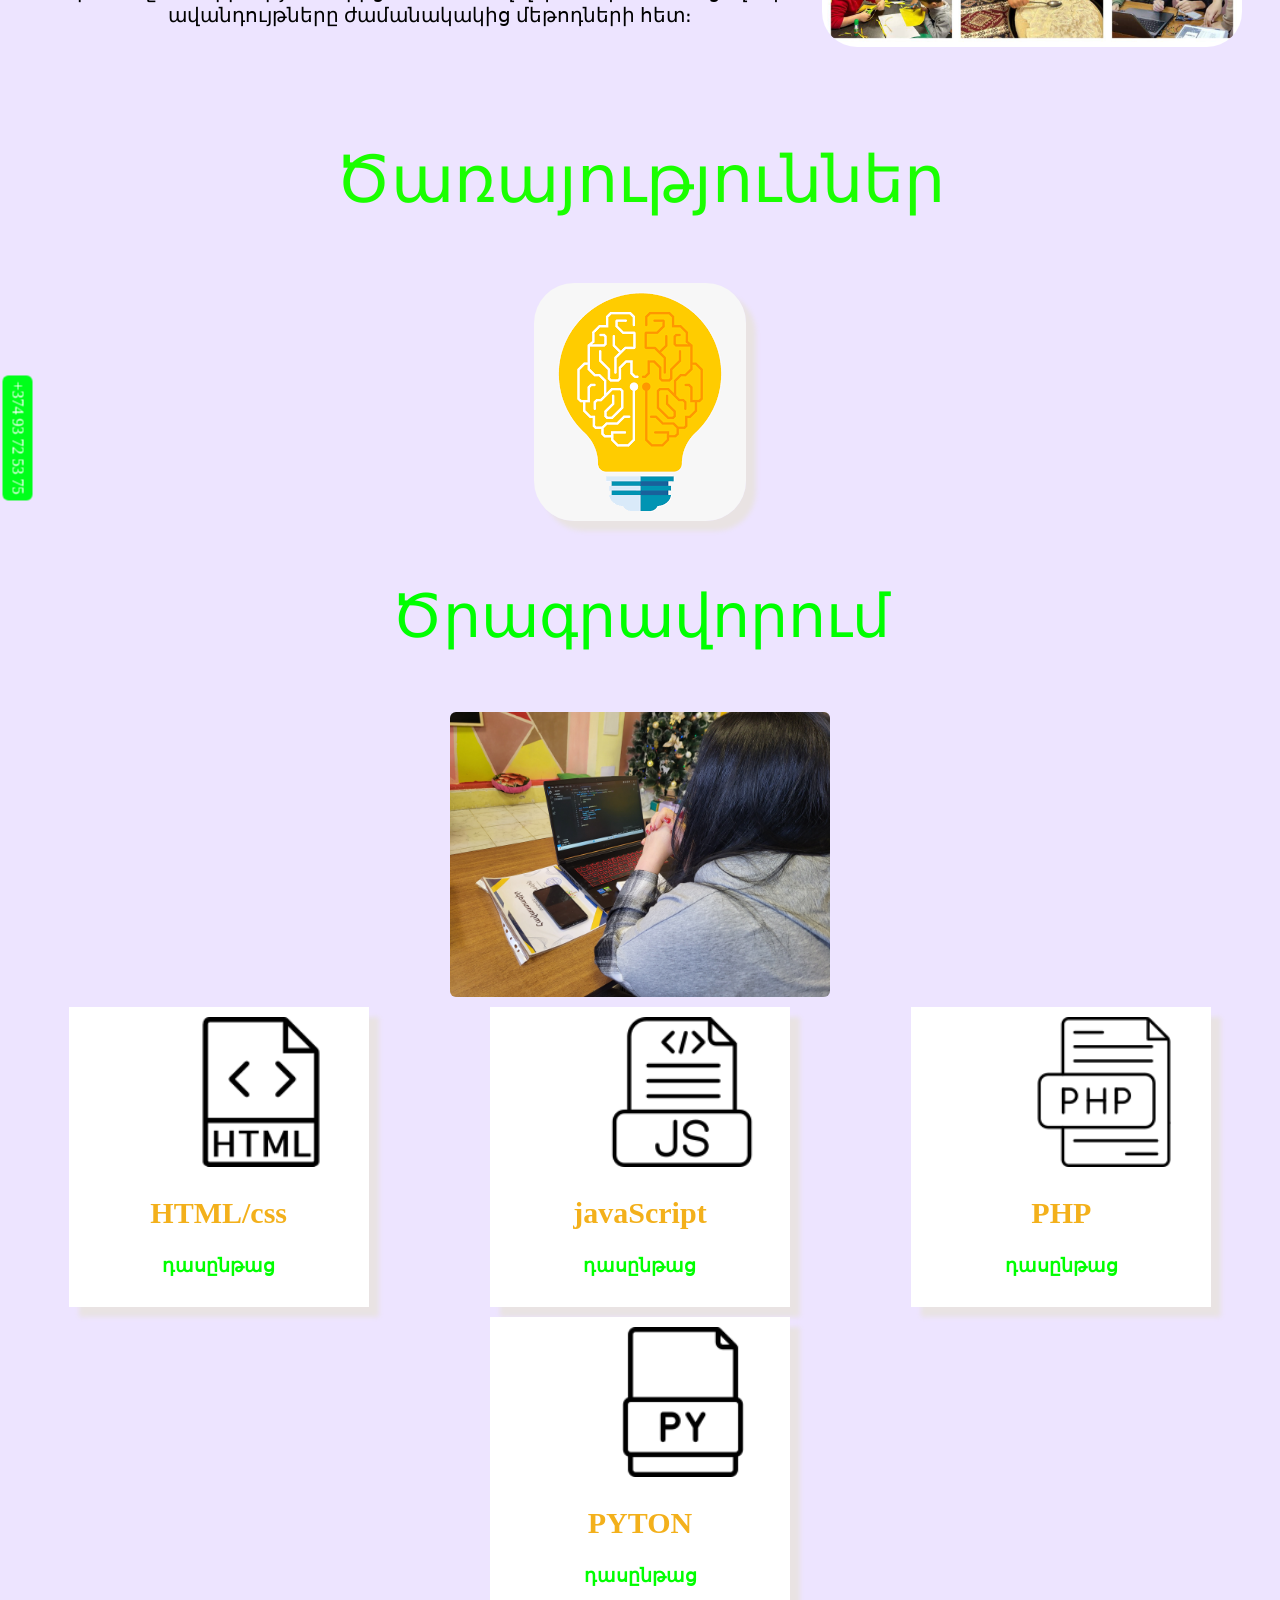
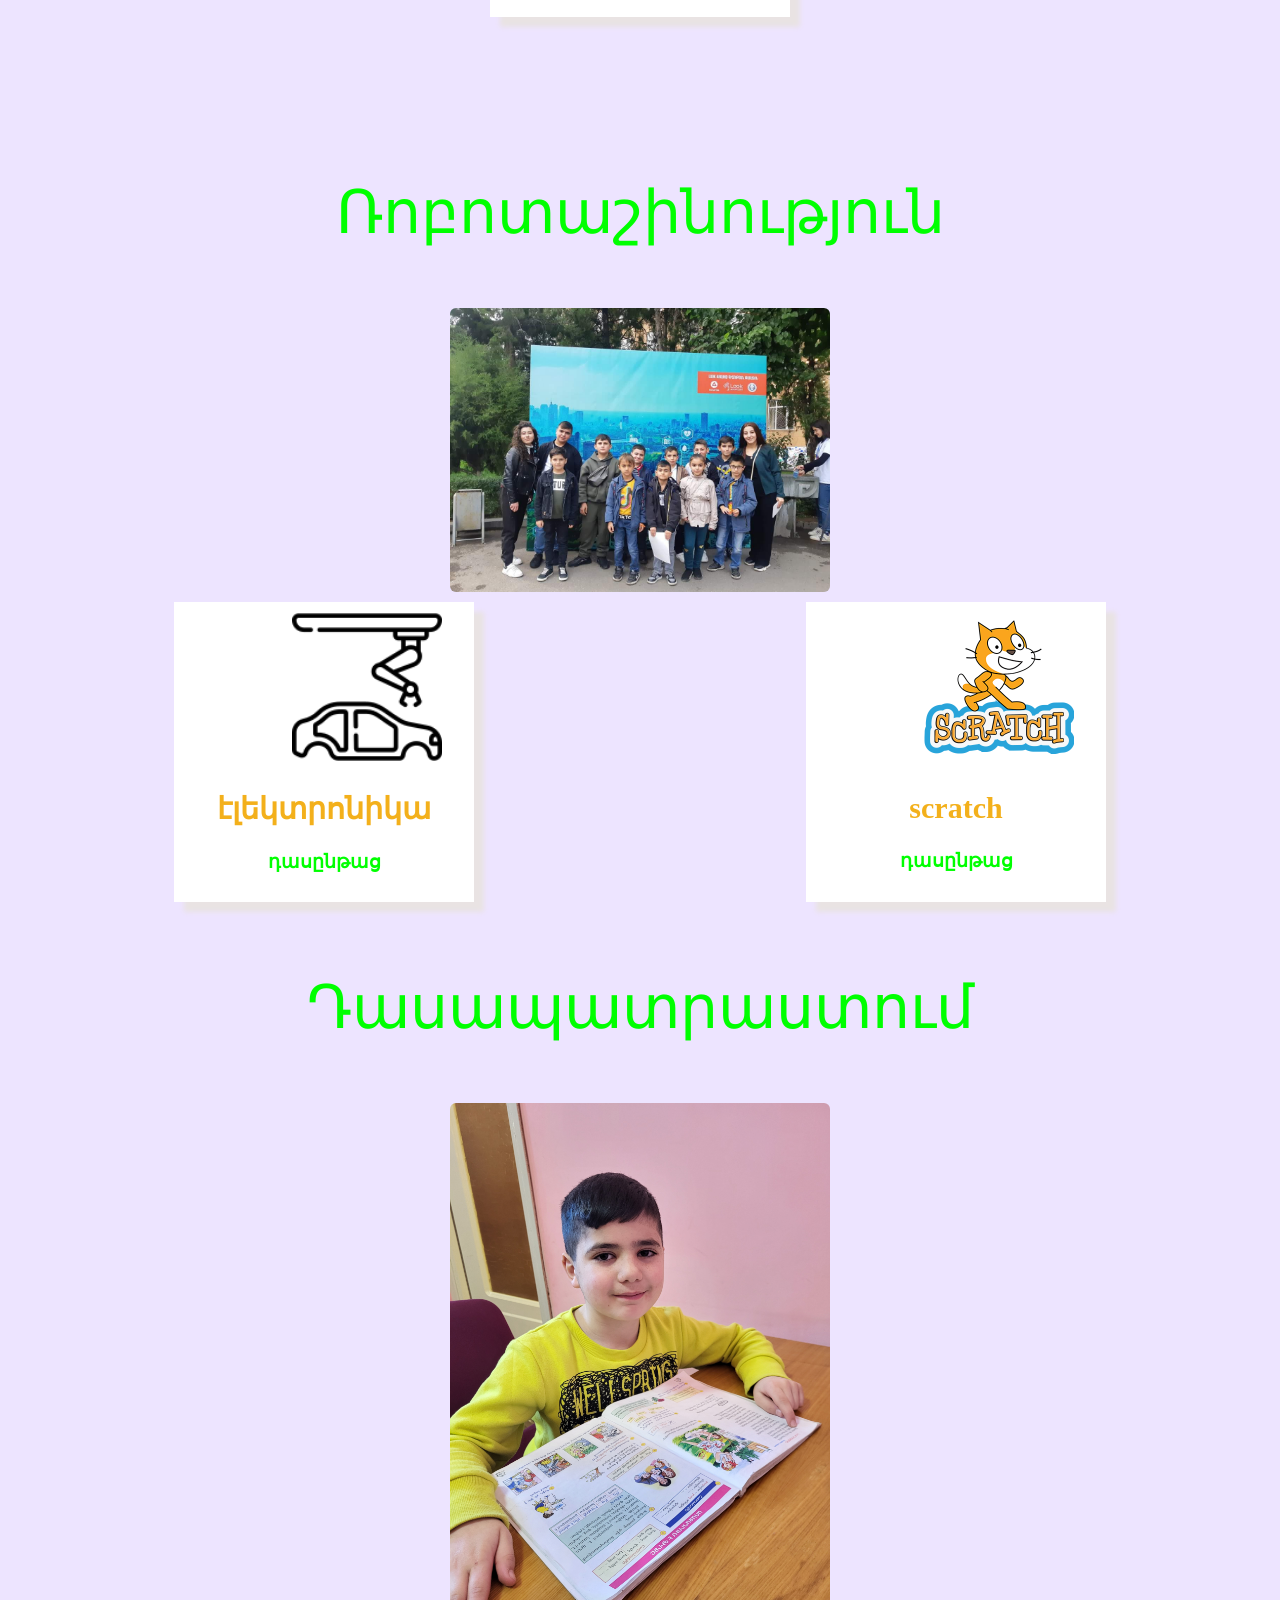
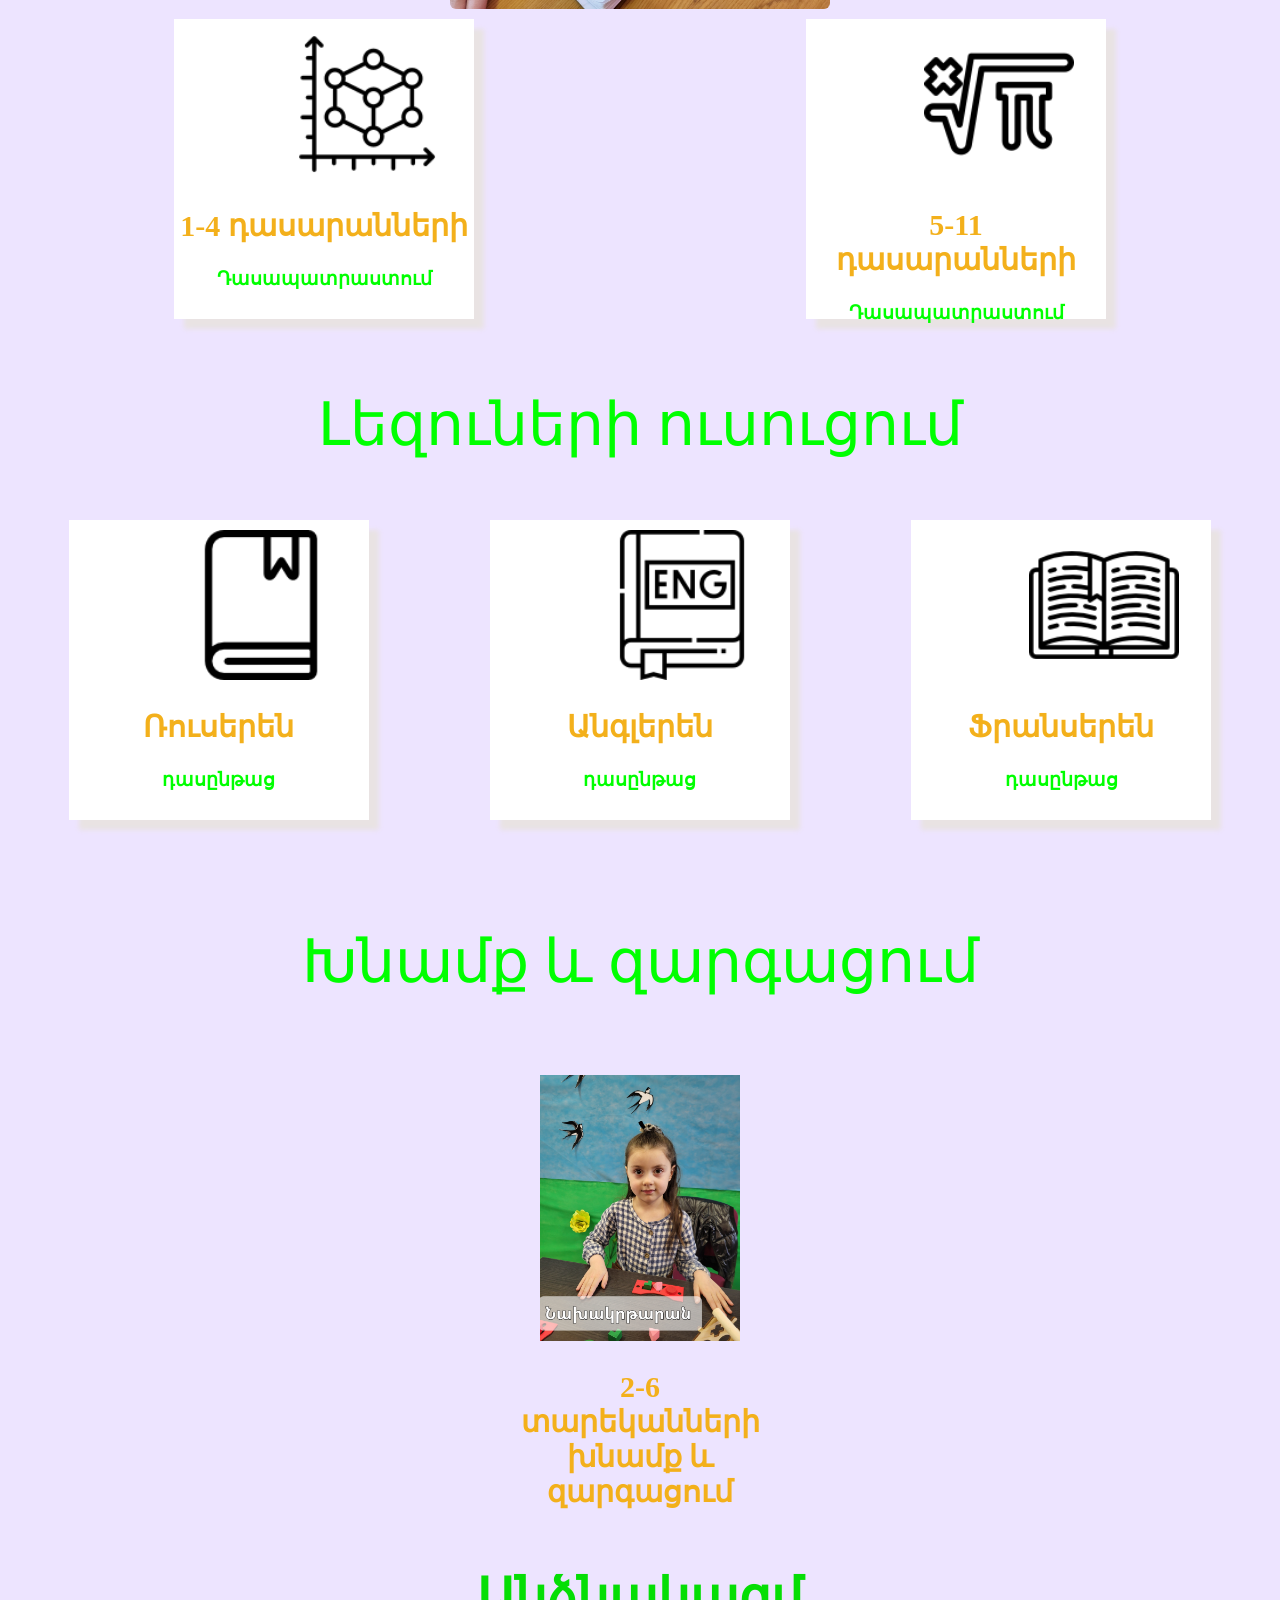
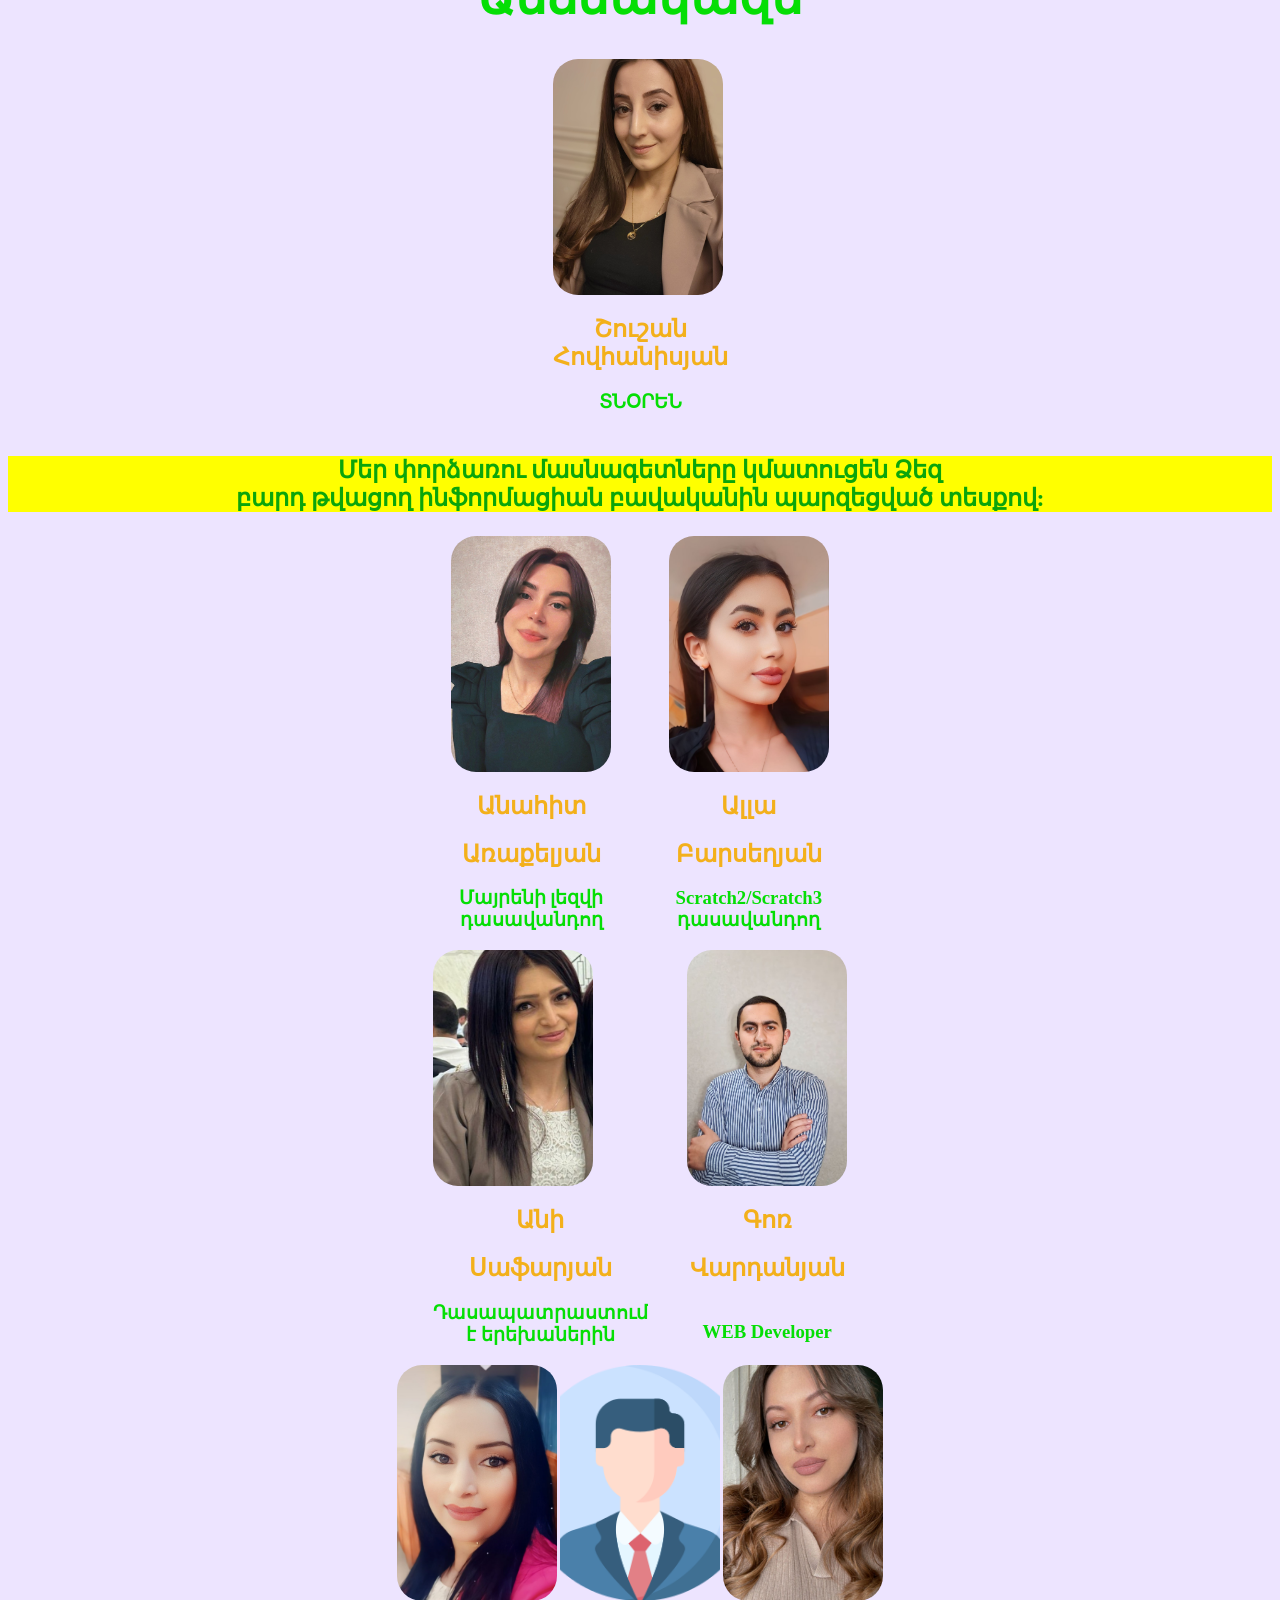
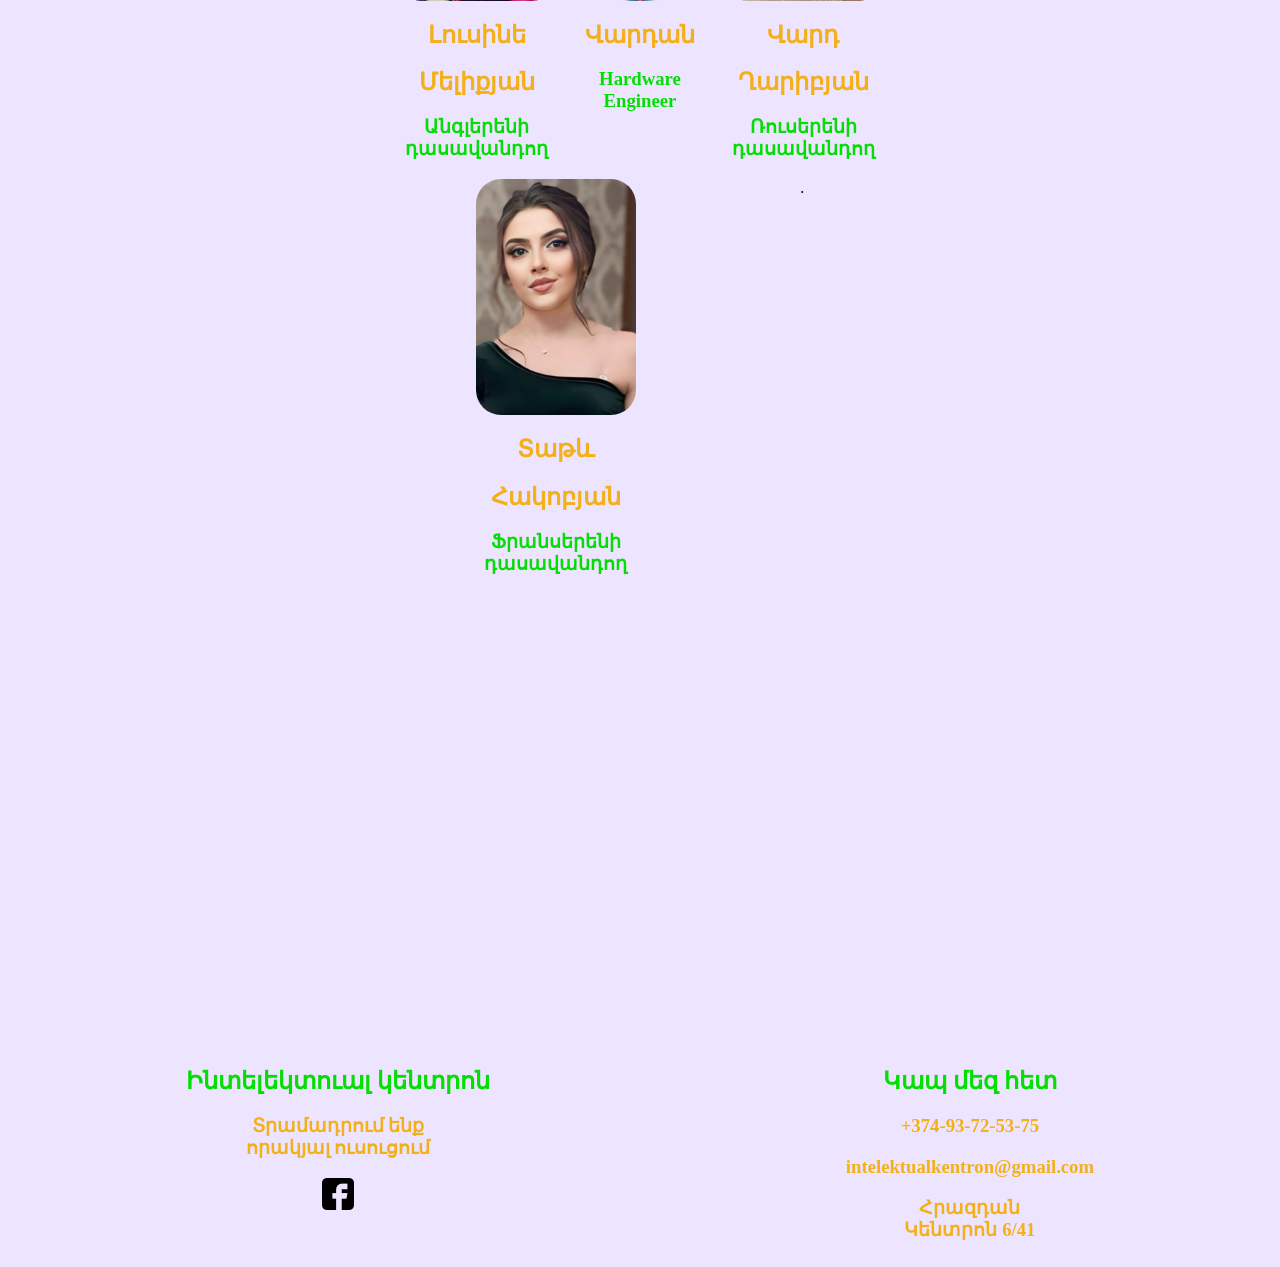
==== commit 0b198d3d: "staffer" ====
--- a/index.html
+++ b/index.html
@@ -7,6 +7,7 @@
     <meta name="viewport" content="width=device-width, initial-scale=1.0">
     <link rel="stylesheet" href="/css/style.css">
     <link rel="stylesheet" href="/css/style1.css">
+    <link rel="stylesheet" href="/css/usucichner.css">
     <title>Document</title>
 </head>
 
@@ -254,13 +255,174 @@
         <br>
         <p class="masterHeader">Խնամք և զարգացում</p>
         <br>
-        <div class="master">
-            <div>
+        <div class="masterLast">
+            <div class="naxakrdaran">
                 <img src="./images/naxakrdaran.jpg" alt="nkar">
                 <h2>2-6 տարեկանների խնամք և զարգացում</h2>
             </div>
     </section>
 
+    <div class="staffrVernagir">
+        <h1>Անձնակազմ</h1>
+        <div class="directorContainer">
+            <div class="director">
+                <img src="imeages/staffer/20230212_193820.jpg" alt="">
+                <h2>Շուշան <br> Հովհանիսյան</h2>
+
+                <h3>
+                    <p>ՏՆՕՐԵՆ</p>
+                </h3>
+            </div>
+        </div>
+
+        <div class="class">
+            <h2>
+                <p>Մեր փորձառու մասնագետները կմատուցեն Ձեզ <br>բարդ թվացող ինֆորմացիան բավականին պարզեցված տեսքով:</p>
+            </h2>
+        </div>
+
+        <div class="staffrs">
+
+            <div class="staff-item">
+                <div class="staffImgDiv">
+                    <img src="imeages/staffer/Anahit.jpg" alt="">
+                </div>
+
+                <h2>Անահիտ</h2>
+                <h2>Առաքելյան</h2>
+                <h3>
+                    <p>Մայրենի լեզվի<br>
+                        դասավանդող </p>
+                </h3>
+            </div>
+
+            <div class="staff-item">
+                <div class="staffImgDiv">
+                    <img src="imeages/staffer/Alla.jpg" alt="">
+                </div>
+
+                <h2>Ալլա</h2>
+                <h2>Բարսեղյան</h2>
+                <h3>
+                    <p>Scratch2/Scratch3 <br>
+                        դասավանդող
+                    </p>
+                </h3>
+            </div>
+
+            <div class="staff-item">
+                <div class="staffImgDiv">
+                    <img src="imeages/staffer/Ani.jpg" alt="">
+                </div>
+
+                <h2>Անի</h2>
+                <h2>Սաֆարյան</h2>
+                <h3>
+                    <p>Դասապատրաստում <br>
+                        է երեխաներին</p>
+                </h3>
+            </div>
+
+            <div class="staff-item">
+                <div class="staffImgDiv">
+                    <img src="imeages/staffer/photo_2024-03-24_10-50-56.jpg" alt="">
+                </div>
+
+                <h2>Գոռ</h2>
+                <h2>Վարդանյան</h2>
+                <div>
+
+                </div>
+                <h3>
+                    <p>WEB Developer</p>
+                </h3>
+            </div>
+
+            <!-- <div class="staff-item">
+                <img src="imeages/profile (1).png" alt="">
+                <h3>Իրինա</h3>
+                <h4><p>Մաթեմատիկաի<br>
+                    դասավանդող
+                </p></h4>
+            </div> -->
+
+            <div class="staff-item">
+                <div class="staffImgDiv"><img src="imeages/staffer/Lusine.jpg" alt=""></div>
+
+                <h2>Լուսինե</h2>
+                <h2>Մելիքյան</h2>
+                <h3>
+                    <p>Անգլերենի<br>
+                        դասավանդող
+                    </p>
+                </h3>
+            </div>
+
+            <div class="staff-item">
+                <div class="staffImgDiv"><img src="imeages/profile.png" alt=""></div>
+
+                <h2>Վարդան</h2>
+                <h3>
+                    <p>Hardware <br>Engineer</p>
+                </h3>
+            </div>
+
+            <div class="staff-item">
+                <div class="staffImgDiv">
+                    <img src="imeages/staffer/Vard.jpg" alt="">
+                </div>
+
+                <h2>Վարդ</h2>
+                <h2>Ղարիբյան</h2>
+                <h3>
+                    <p>Ռուսերենի <br>
+                        դասավանդող</p>
+                </h3>
+
+            </div>
+
+            <div class="staff-item">
+                <div class="staffImgDiv">
+                    <img src="imeages/staffer/Tatev.jpg" alt="">
+                </div>
+
+                <h2>Տաթև</h2>
+                <h2>Հակոբյան</h2>
+                <h3>
+                    <p>Ֆրանսերենի <br>
+                        դասավանդող</p>
+                </h3>
+            </div>
+            <section class="staff bg-silevr"></section>
+            <div class="contenier">.</div>
+
+
+
+
+        </div>
+        <iframe
+            src="https://www.google.com/maps/embed?pb=!1m14!1m12!1m3!1d3189.469291042933!2d44.74904008888192!3d40.52014611669953!2m3!1f0!2f0!3f0!3m2!1i1024!2i768!4f13.1!5e0!3m2!1sru!2sam!4v1711270830321!5m2!1sru!2sam"
+            width="70%" height="450" style="border:0;" allowfullscreen="" loading="lazy"
+            referrerpolicy="no-referrer-when-downgrade"></iframe>
+
+        <!-- <img src="imeages/facebook (1).png" alt=""> -->
+        <div class="contactUs">
+            <div class="futtr">
+                <h2>Ինտելեկտուալ կենտրոն</h2>
+                <h3>Տրամադրում ենք <br>որակյալ ուսուցում</h3>
+
+                <a href="https://www.facebook.com/profile.php?id=100063692251249">
+                    <img src="imeages/facebook (1) copy.png" alt=""></a>
+            </div>
+            <div class="futtrs">
+                <h2>Կապ մեզ հետ</h2>
+                <h3><a href="tel:+37493725375">+374-93-72-53-75</a></h3>
+                <h3> <a href="mailto:intelektualkentron@gmail.com">intelektualkentron@gmail.com</a></h3>
+                <h3>Հրազդան <br> Կենտրոն 6/41</h3>
+
+
+            </div>
+
 </body>
 
 </html>
--- a/css/style.css
+++ b/css/style.css
@@ -255,3 +255,20 @@
 .last {
     font-size: 20px;
 }
+.masterLast{
+    display: flex;
+    justify-content: center;
+    
+}
+.naxakrdaran{
+    width: 200px;
+  
+}
+.naxakrdaran h2{
+    color: #f3b01b;
+    text-align: center;
+}
+.naxakrdaran img{
+    width: 100%;
+    object-fit: contain;
+}
--- a/css/usucichner.css
+++ b/css/usucichner.css
@@ -0,0 +1,113 @@
+.staff-item img {
+    width: 160px;
+    height: 236px;
+   
+    object-fit: cover;
+
+
+}
+
+div {
+    text-align: center;
+
+}
+
+div .staffrs {
+    display: flex;
+    flex-wrap: wrap;
+    justify-content: space-evenly;
+    width: 39%;
+    margin: 0 auto;
+
+
+
+}
+
+
+.staffrs div {
+    overflow: hidden;
+}
+
+.staffImgDiv {
+    border-radius: 25px;
+    overflow: hidden;
+    width: 160px;
+    height: 236px;
+}
+
+.staffrs div:hover img,
+.director:hover img {
+   
+    transform: scale(1.2);
+    transition: 2s;
+}
+
+div h1 {
+    font-size: 50px;
+}
+
+
+
+.directorContainer {
+    display: flex;
+    justify-content: center;
+    border-radius: 25px;
+}
+
+.staff-item h4 {
+    color: #f3b01b;
+}
+
+.staff-item h3 {
+    color: rgb(5, 222, 5);
+}
+
+.director div h2 {
+    color: rgb(5, 222, 5);
+}
+.staffrVernagir  h1{
+    color: rgb(5, 222, 5);
+}
+.director img{
+    border-radius: 25px;
+    width: 170px;
+    height: 236px;
+    display: flex;
+      justify-content: center; 
+    
+}
+
+.class{
+    background-color: yellow;
+    color: rgb(11, 165, 11);
+}
+.director h3{
+    color: rgb(5, 222, 5);
+}
+.staff-item h2{
+    color: #f3b01b;
+}
+.director h2{
+    color: #f3b01b;
+}
+.contactUs{
+    display: flex;
+    flex-wrap: wrap;
+    justify-content: space-around;
+    color: #f3b01b;
+    
+}
+.futtrs h2{
+color: rgb(5, 222, 5);
+}
+.futtr h2{
+    color: rgb(5, 222, 5);
+} 
+.futtrs a{
+    color: #f3b01b;
+    text-decoration: none;
+}
+
+
+    
+    
